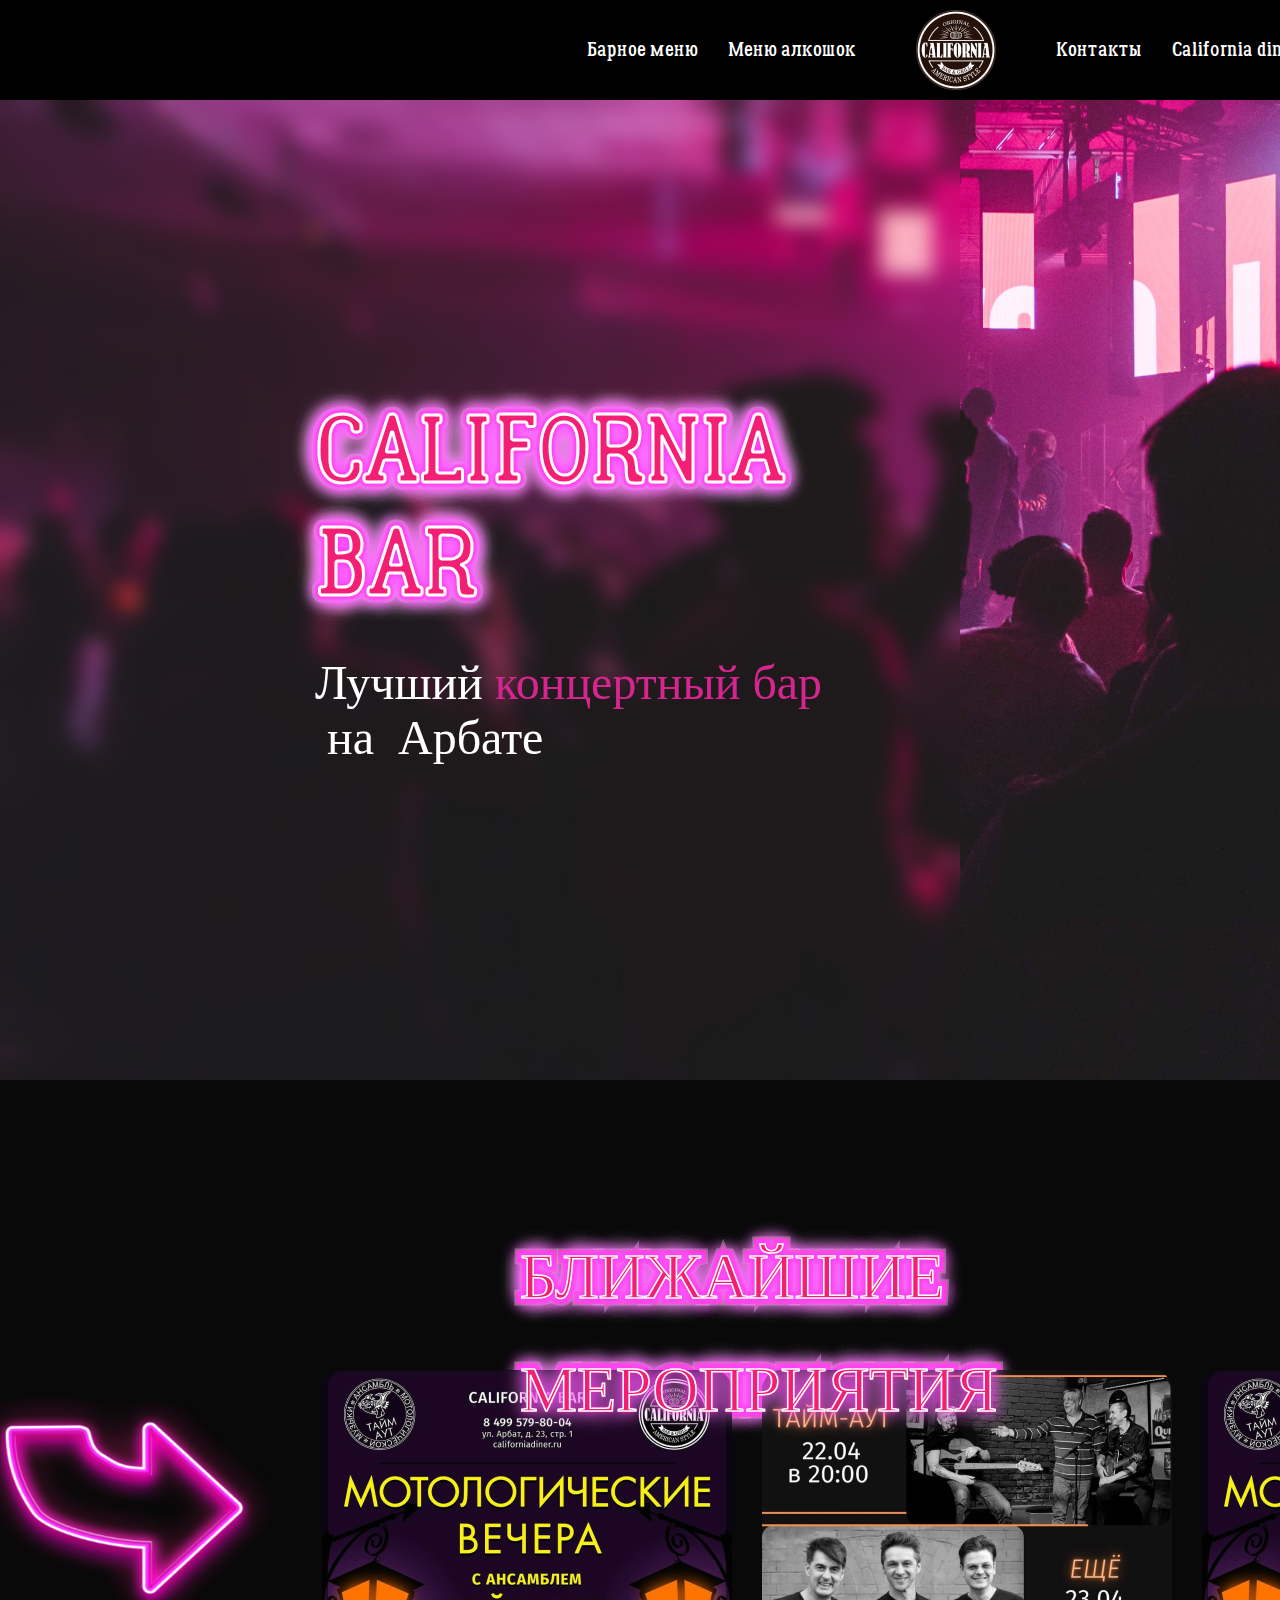
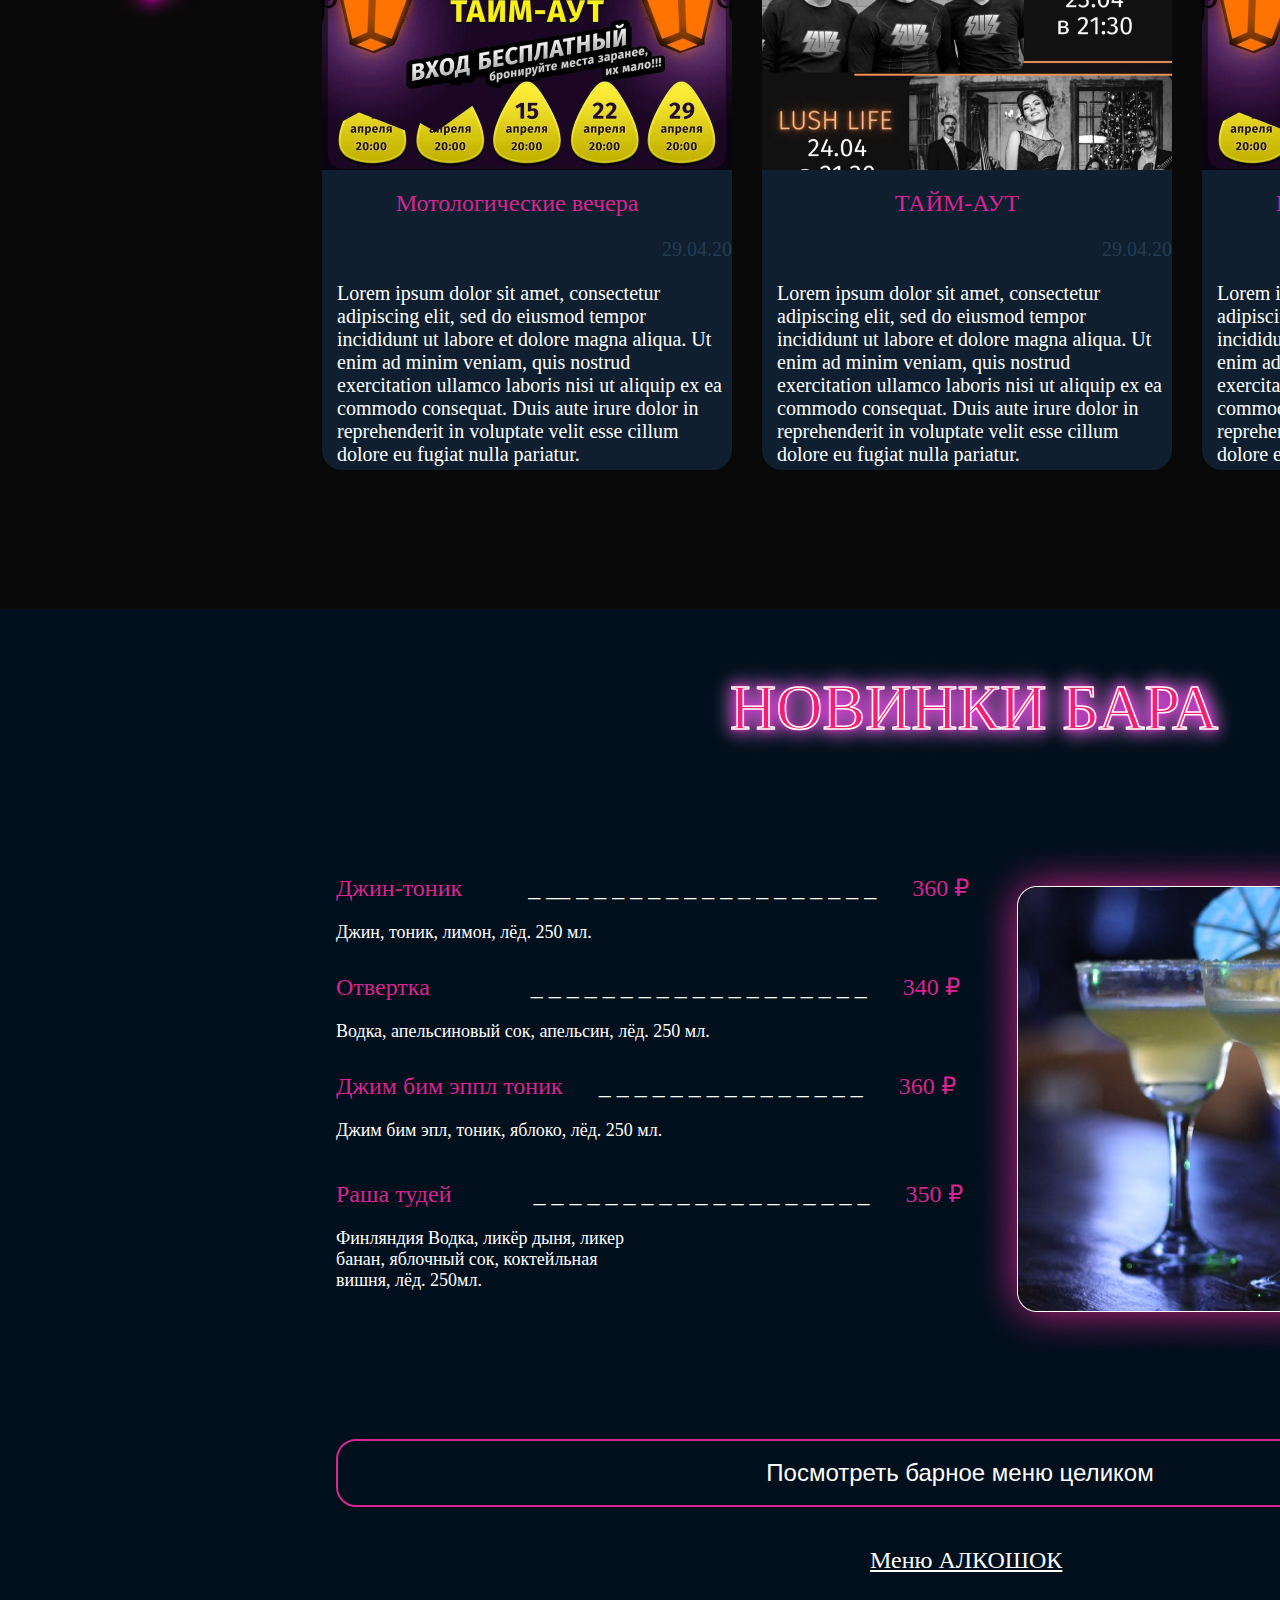
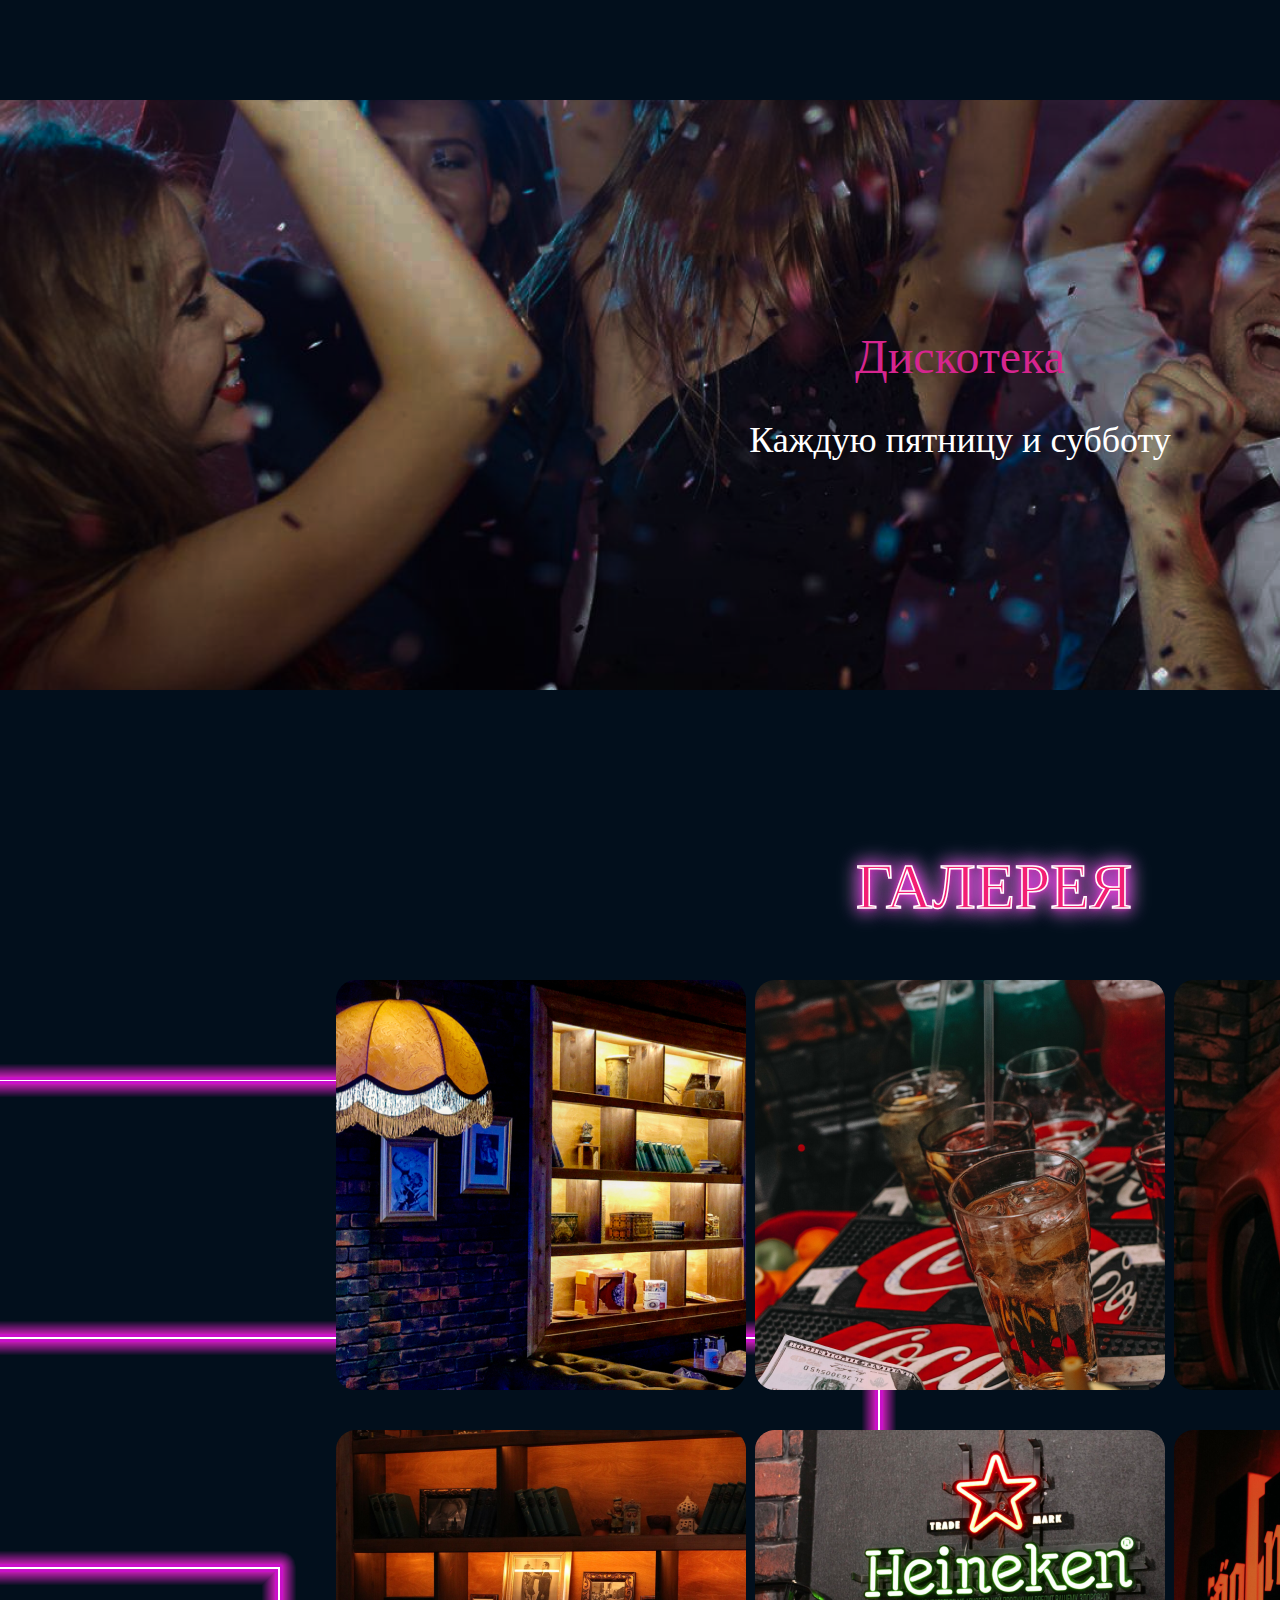
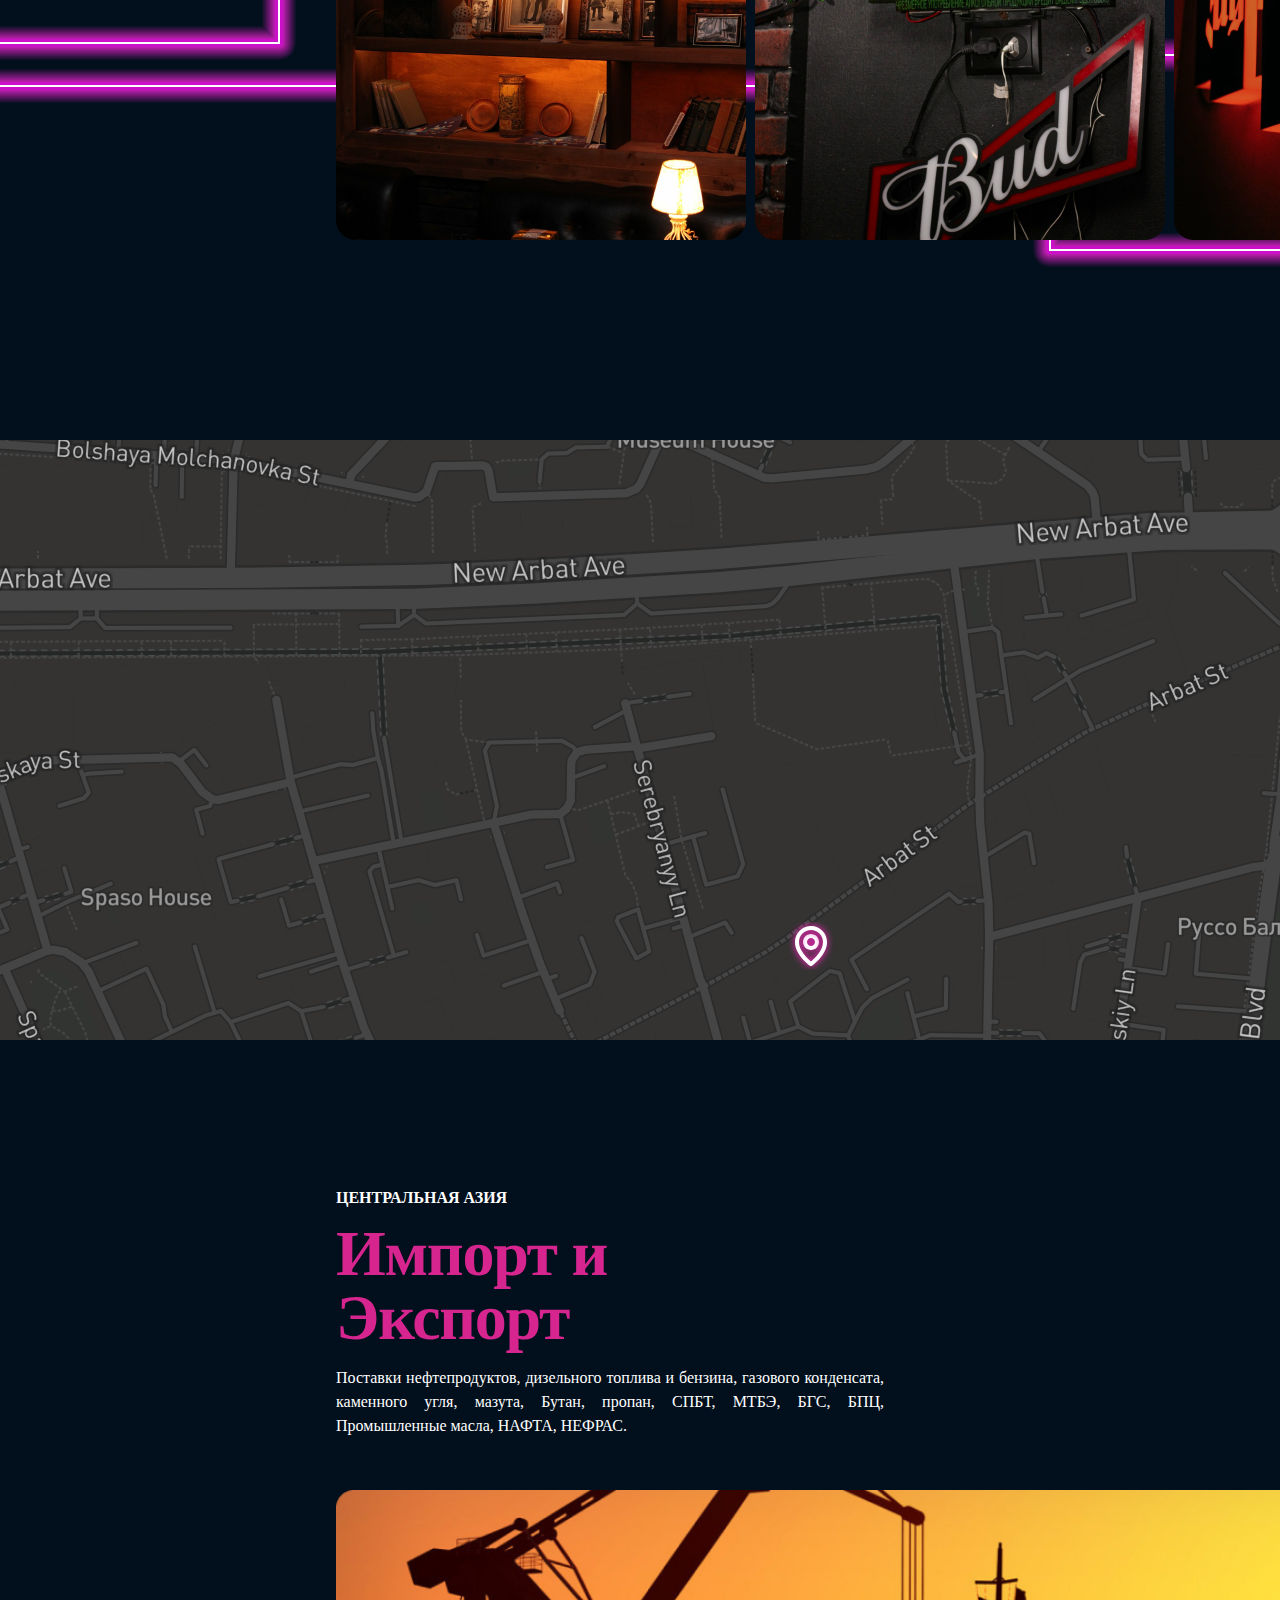
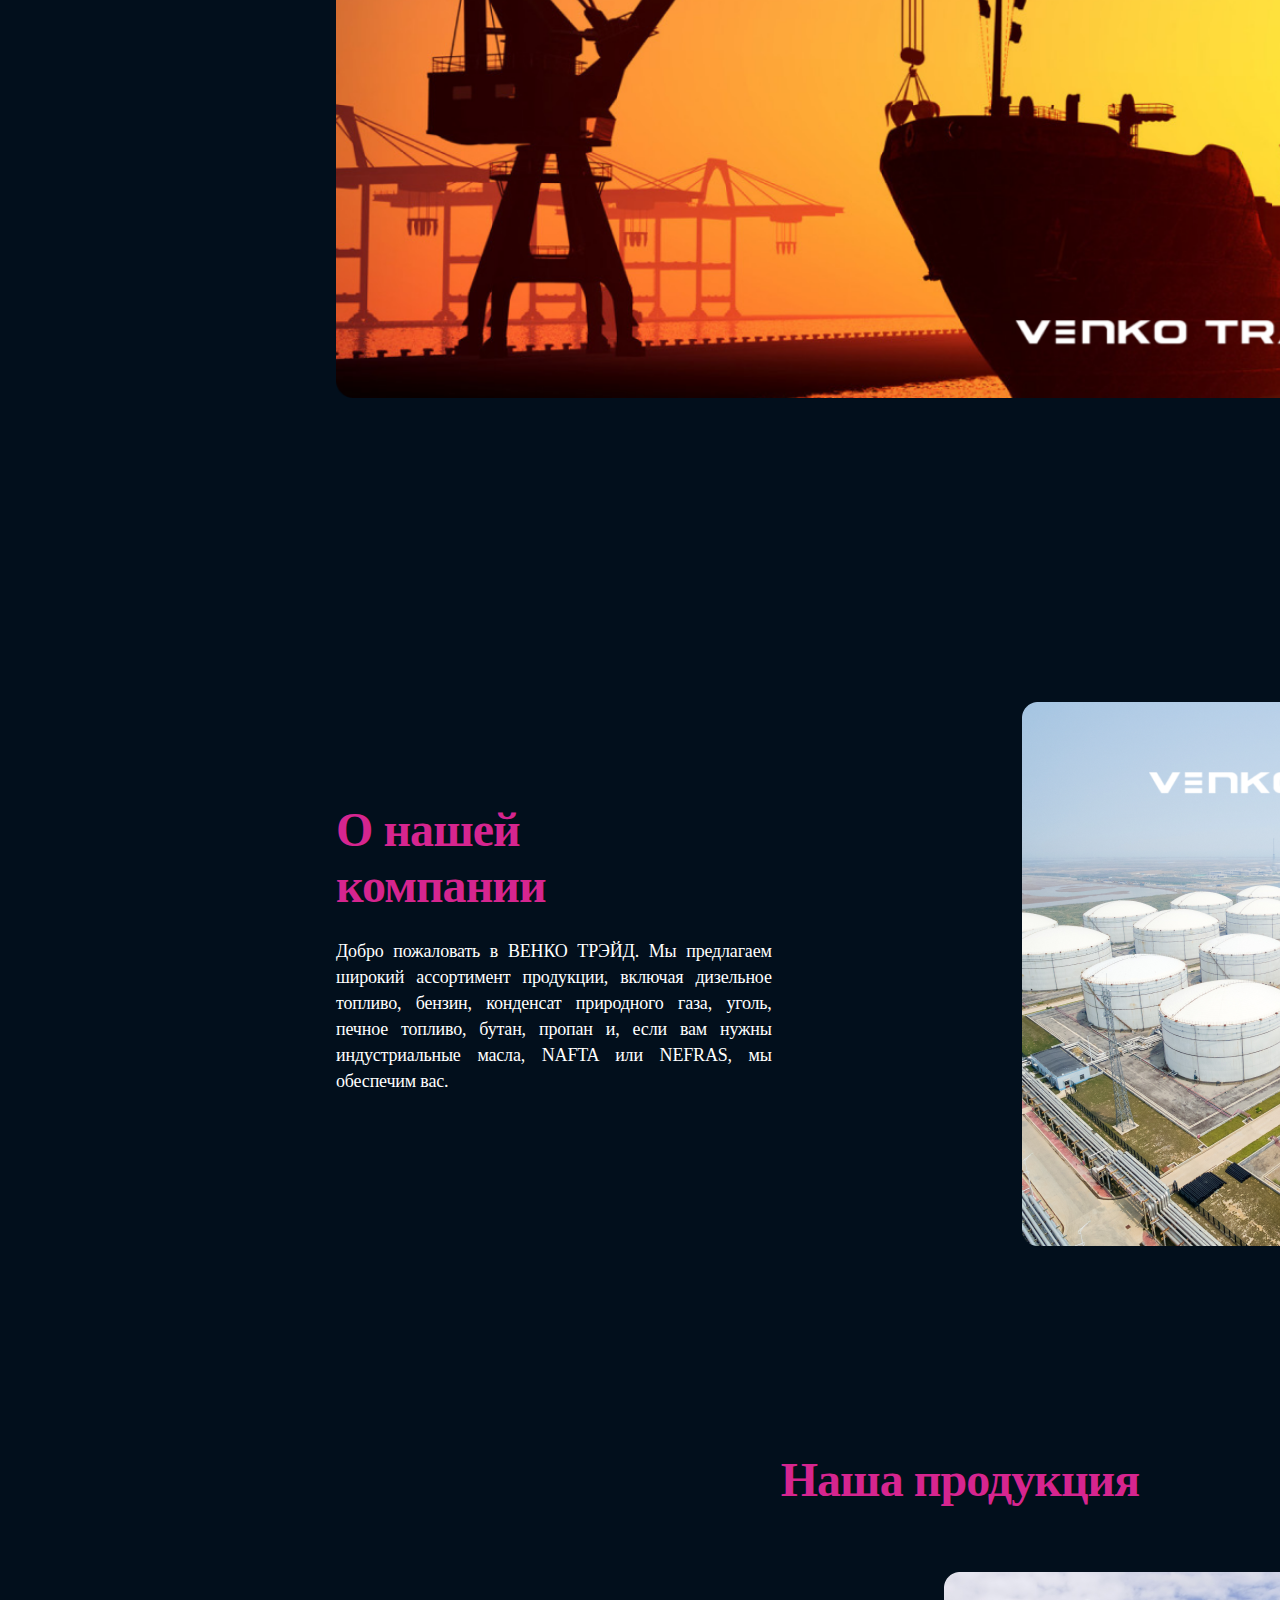
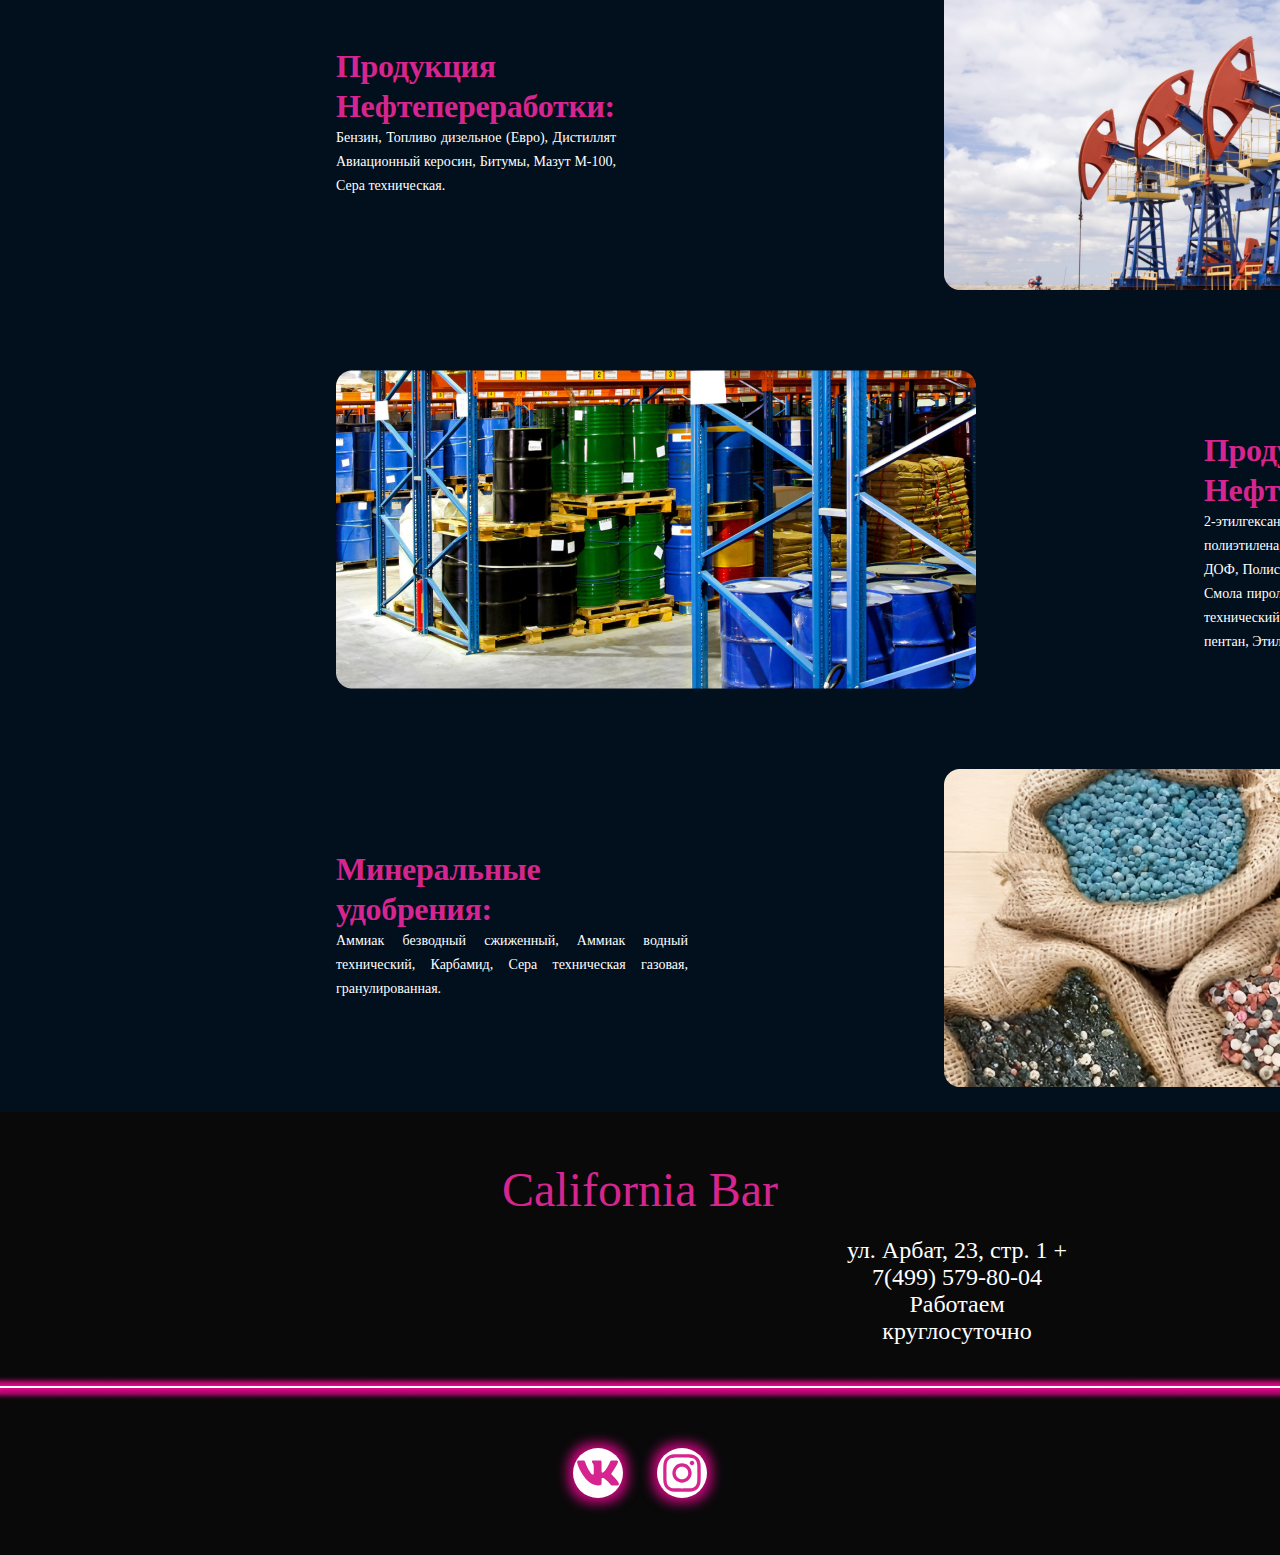
==== index.html @ e18fbf97 "california bar" ====
<!DOCTYPE html>
<html lang="en">

<head>
    <meta charset="UTF-8">
    <meta name="viewport" content="width=device-width, initial-scale=1.0">
    <title>Hacatoon</title>
    <link rel="stylesheet" href="/css/null.css">
    <link rel="stylesheet" href="/css/style.css">
    <link rel="stylesheet" href="./fonts/lum/stylesheet.css">
    <link rel="stylesheet" href="./css/media.css">
</head>

<body>
    <header>
        <nav class="header_menu">
            <li><a href="#menu_first" class="menu_first">Барное меню</a> </li>
            <li><a href="#menu_second" class="menu_second">Меню алкошок</a> </li>
            <img src="/images/logo.png" alt="logo">
            <li><a href="#menu_three" class="menu_three">Контакты</a> </li>
            <li><a href="#menu_four" class="menu_four">California diner</a> </li>
        </nav>

        <div class="burger_menu">
            <input type="checkbox" id="toggle">
            <label for="toggle" class="btn_btn">
                <img src="./images/logo.png" alt="logo">
            </label>

            <ul class="menu_menu">
                <li><a href="#menu_first" class="menu_item_item">Барное меню</a> </li>
                <li><a href="#menu_second" class="menu_item_item">Меню алкошок</a> </li>
                <li><a href="#menu_three" class="menu_item_item">Контакты</a> </li>
                <li><a href="#menu_four" class="menu_item_item">California diner</a> </li>
            </ul>
        </div>


    </header>

    <section>
        <div class="bgfone">
            <div class="blurfone">
                <div>
                    <h1 class="california_bar_first">CALIFORNIA BAR</h1>
                    <h1 class="california_bar_second">CALIFORNIA BAR</h1>
                    <h1 class="california_bar_three">CALIFORNIA BAR</h1>
                    <h1 class="california_bar_four">CALIFORNIA BAR</h1>
                    <p class="arbat">Лучший <span>концертный бар</span>  на  Арбате</p>
                </div>
            </div>
        </div>
    </section>


    <div class="events_p">
        <p class="events_p_first">БЛИЖАЙШИЕ МЕРОПРИЯТИЯ </p>
        <p class="events_p_second">БЛИЖАЙШИЕ МЕРОПРИЯТИЯ</p>
        <p class="events_p_three"> БЛИЖАЙШИЕ МЕРОПРИЯТИЯ</p>
        <p class="events_p_four"> БЛИЖАЙШИЕ МЕРОПРИЯТИЯ</p>
    </div>
    <section class="Events">


        <div class="eventsbottom">
            <img class="arrow" src="./images/arrow.png" alt="right">
            <div class="three_events container">
                <div class=" events_first">
                    <img src="./images/Rectangle 16.png" alt="first">
                    <p class="events_first_first">Мотологические вечера</p>
                    <p class="events_first_second">29.04.20</p>
                    <p class="events_first_three">Lorem ipsum dolor sit amet, consectetur adipiscing elit, sed do
                        eiusmod tempor
                        incididunt ut labore et dolore magna aliqua. Ut enim ad minim veniam, quis nostrud exercitation
                        ullamco laboris nisi ut aliquip ex ea commodo consequat. Duis aute irure dolor in reprehenderit
                        in voluptate velit esse cillum dolore eu fugiat nulla pariatur.</p>
                </div>
                <div class="events_second">
                    <img src="./images/Rectangle 16 (1).png" alt="">
                    <p class="events_second_first">ТАЙМ-АУТ</p>
                    <p class="events_second_second">29.04.20</p>
                    <p class="events_second_three">Lorem ipsum dolor sit amet, consectetur adipiscing elit, sed do
                        eiusmod tempor
                        incididunt ut labore et dolore magna aliqua. Ut enim ad minim veniam, quis nostrud exercitation
                        ullamco laboris nisi ut aliquip ex ea commodo consequat. Duis aute irure dolor in reprehenderit
                        in voluptate velit esse cillum dolore eu fugiat nulla pariatur.</p>
                </div>
                <div class="events_three">
                    <img src="./images/Rectangle 16.png" alt="first">
                    <p class="events_three_first">Мотологические вечера</p>
                    <p class="events_three_second">29.04.20</p>
                    <p class="events_three_three">Lorem ipsum dolor sit amet, consectetur adipiscing elit, sed do
                        eiusmod tempor
                        incididunt ut labore et dolore magna aliqua. Ut enim ad minim veniam, quis nostrud exercitation
                        ullamco laboris nisi ut aliquip ex ea commodo consequat. Duis aute irure dolor in reprehenderit
                        in voluptate velit esse cillum dolore eu fugiat nulla pariatur.</p>
                </div>
            </div>
        </div>
    </section>


    <section class="new_bars">

        <div class="new_bars_footer">
            <p class="new_bars_p_first">НОВИНКИ БАРА </p>
            <p class="new_bars_p_second">НОВИНКИ БАРА</p>
            <p class="new_bars_p_three"> НОВИНКИ БАРА</p>
            <p class="new_bars_p_four"> НОВИНКИ БАРА</p>
        </div>
        <div class="bars_menu container">
            <div class="bars_menu_first">
                <div class="djin_tonic">
                    <p class="djin_tonic_first">Джин-тоник <span class="line_first">_ __ _ _ _ _ _ _ _
                            _ _ _ _ _ _ _ _ _ _</span> 360 ₽</p>
                    <p class="djin_tonic_second">Джин, тоник, лимон, лёд. 250 мл.</p>
                </div>
                <div class="otvertka">
                    <p class="otvertka_first">Отвертка <span class="line_second"> _ _ _ _ _ _ _ _ _
                            _ _ _ _ _ _ _ _ _ _</span> 340 ₽</p>
                    <p class="otvertka_second">Водка, апельсиновый сок, апельсин, лёд. 250 мл.</p>
                </div>
                <div class="djim">

                    <p class="djim_first">Джим бим эппл тоник <span class="line_three">
                            _ _ _ _
                            _ _ _ _ _ _ _ _ _ _ _</span> 360 ₽</p>
                    <p class="djim_second">Джим бим эпл, тоник, яблоко, лёд. 250 мл.</p>
                </div>
                <div class="rasha">
                    <p class="rasha_first">Раша тудей <span class="line_four"> _ _ _ _ _ _ _ _ _
                            _ _ _ _ _ _ _ _ _ _</span> 350 ₽</p>
                    <p class="rasha_second">Финляндия Водка, ликёр дыня, ликер банан, яблочный сок, коктейльная вишня,
                        лёд. 250мл.</p>
                </div>
            </div>
            <div class="bars_menu_second">
                <img class="coctail" src="./images/coctail.png" alt="lolo">
                <img class="star" src="./images/zv.svg" alt="lolo">
            </div>
        </div>
        <div class=" adi">
            <button class="btn container">Посмотреть барное меню целиком</button>
        </div>
        <div class="alkash_f">
            <h2 class="alkash">Меню АЛКОШОК</h2>
        </div>
    </section>

    <section>
        <div class="disco">
            <p class="disco_first">Дискотека</p>
            <p class="disco_second">Каждую пятницу и субботу</p>
        </div>
    </section>

    <section class="galery ">
        <div class="galery_p container">
            <p class="galery_p_first">ГАЛЕРЕЯ </p>
            <p class="galery_p_second">ГАЛЕРЕЯ</p>
            <p class="galery_p_second"> ГАЛЕРЕЯ</p>
            <p class="galery_p_second">ГАЛЕРЕЯ</p>
        </div>

        <div class="galery_img container">
            <img src="./images/1.png" alt="">
            <img src="./images/2.png" alt="">
            <img src="./images/3.png" alt="">
        </div>
        <div class="galery_img_second container">
            <img src="./images/Rectangle 21.png" alt="">
            <img src="./images/Rectangle 22.png" alt="">
            <img src="./images/Rectangle 23.png" alt="">
        </div>
    </section>
    <section class="karta">
        <img class="karta_icon" src="./images/icon.svg" alt="">
    </section>

    <section class="ship ">
        <div class="ship_p container">
            <p class="central">Центральная азия</p>
            <h2 class="import">Импорт и Экспорт</h2>
            <p class="central_second">Поставки нефтепродуктов, дизельного топлива и бензина, газового конденсата,
                каменного угля, мазута,
                Бутан, пропан, СПБТ, МТБЭ, БГС, БПЦ, Промышленные масла, НАФТА, НЕФРАС.</p>
            <img src="./images/Frame 752.png" alt="">
        </div>
    </section>

    <section class="company ">
        <div class="company_div container">
            <div class="company_first ">
                <h2 class="company_h">О нашей компании</h2>
                <p class="company_p">Добро пожаловать в ВЕНКО ТРЭЙД. Мы предлагаем широкий ассортимент продукции,
                    включая
                    дизельное топливо,
                    бензин, конденсат природного газа, уголь, печное топливо, бутан, пропан и, если вам нужны
                    индустриальные
                    масла, NAFTA или NEFRAS, мы обеспечим вас.</p>
            </div>
            <div class="company_second ">
                <img src="./images/02.png" alt="">
            </div>
        </div>
    </section>

    <section class="production ">
        <div class="production_footer container">
            <h2 class="production_footer_h">Наша продукция</h2>
        </div>
        <div class="production_first container">
            <div class="production_first_div">
                <h2 class="production_first_h">Продукция Нефтепереработки:</h2>
                <p class="production_first_p">Бензин, Топливо дизельное (Евро), Дистиллят Авиационный керосин, Битумы,
                    Мазут М-100, Сера
                    техническая.</p>
            </div>
            <div>
                <img src="./images/first.png" alt="">
            </div>
        </div>

        <div class="production_second container">
            <div>
                <img src="./images/second.png" alt="">
            </div>
            <div class="production_second_div">
                <h2 class="production_second_h">Продукция Нефтехимии:</h2>
                <p class="production_second_p">2-этилгексанол технический, Бензол нефтяной, Воск полиэтилена,
                    Диэтилбензол технический, Пластификатор ДОФ, Полистирол, ПВД, СНОЛЕН®, Пропилен, Растворитель, Смола
                    пиролизная тяжелая, Спирт изобутиловый и бутиловый технический, Стирол марки СДЭБ, Фракция бутилен,
                    Фракция пентан, Этилен.</p>
            </div>

        </div>

        <div class="production_three container">
            <div class="production_three_div">
                <h2 class="production_three_h">Минеральные удобрения:</h2>
                <p class="production_three_p">Аммиак безводный сжиженный, Аммиак водный технический, Карбамид, Сера
                    техническая газовая, гранулированная.</p>
            </div>
            <div>
                <img src="./images/three.png" alt="">
            </div>
        </div>
    </section>
    <footer class="footer">
        <div>
            <h2 class="footer_h">California Bar</h2>
        </div>
        <div>
            <a name="menu_three"></a>
            <a name="menu_four"></a>
            <p class="footer_p">ул. Арбат, 23, стр. 1
                + 7(499) 579-80-04
                Работаем круглосуточно</p>
        </div>
        <img src="./images/line.png" alt="">
        <div class="two_img">
            <img src="./images/bxl-vk.svg.svg" alt="">
            <img src="./images/bxl-instagram.svg.svg" alt="">
        </div>
    </footer>


</body>

</html>
---- css/null.css ----
* {
    padding: 0;
    margin: 0;
    border: 0;
}

*,
*:before,
*:after {
    -webkit-box-sizing: border-box;
    box-sizing: border-box;
}

:focus,
:active {
    outline: none;
}

a:focus,
a:active {
    outline: none;
}

nav,
footer,
header,
aside,
section {
    display: block;
}

html,
body {
    height: 100%;
    min-width: 320px;
}

body {
    font-size: 100%;
    line-height: 1;
    font-size: 14px;
    font-family: "Gilroy";
    -ms-text-size-adjust: 100%;
    -moz-text-size-adjust: 100%;
    -webkit-text-size-adjust: 100%;
}

input,
button,
textarea {
    font-family: "Gilroy";
}

input::-ms-clear {
    display: none;
}

button {
    cursor: pointer;
}

button::-moz-focus-inner {
    padding: 0;
    border: 0;
}

a,
a:visited {
    text-decoration: none;
}

a:hover {
    text-decoration: none;
}

ul li {
    list-style: none;
}

img {
    vertical-align: top;
}

h1,
h2,
h3,
h4,
h5,
h6 {
    font-size: inherit;
    font-weight: inherit;
}

/*--------------------*/
---- css/style.css ----
@import url('https://fonts.googleapis.com/css2?family=Noto+Serif:wght@100;200;300;400;500;600;700;800;900&display=swap');
@import url('https://fonts.googleapis.com/css2?family=Young+Serif&display=swap');

html {
    scroll-behavior: smooth;
}

body {
    background-color: #09090A;

}



.header_menu {
    width: 1920px;
    height: 100px;
    display: flex;
    align-items: center;
    background-color: rgb(0, 0, 0);
    justify-content: center;
    list-style: none;
    padding-right: 35px;
}

.container {
    max-width: 65%;
    margin: auto;
}

.header_menu img {
    width: 80px;
    height: 80px;
    margin: 10px 60px;
}

.menu_first {
    color: #fff;
    width: auto;
    height: auto;
    font-family: "Lumberjack";
    font-size: 20px;
    font-weight: 400;
    line-height: 24px;
    letter-spacing: 0em;



}

.menu_second {
    color: #fff;
    width: auto;
    height: auto;
    font-family: "Lumberjack";
    font-size: 20px;
    font-weight: 400;
    line-height: 24px;
    letter-spacing: 0em;
    margin: 10px 0 10px 30px;

}

.menu_three {
    color: #fff;
    width: auto;
    height: auto;
    font-family: "Lumberjack";
    font-size: 20px;
    font-weight: 400;
    line-height: 24px;
    letter-spacing: 0em;
    text-align: left;
    margin: 10px 30px 10px 0;



}

.menu_four {
    color: #fff;
    width: auto;
    height: auto;
    font-family: "Lumberjack";
    font-size: 20px;
    font-weight: 400;
    line-height: 24px;
    letter-spacing: 0em;
    text-align: left;

}






.bgfone {
    background: url(/images/fone_first.png);
    width: 1920px;
    height: 980px;
}

.blurfone {
    width: 50%;
    height: 980px;
    backdrop-filter: blur(10px);
    background-color: #29262903;
    display: flex;
    flex-direction: column;
    justify-content: center;
    align-items: end;
    position: relative;
}




h1 {
    width: 645px;
    font-family: 'lumberjack';
    font-weight: 400;
    font-size: 96px;
    line-height: 113.28px;
    position: relative;

    -webkit-text-stroke: 2.5px #FFFFFF;

    text-shadow:
        0 0 5px#ff26c2,
        0 0 15px #fc37ff,
        0 0 20px #fc37ff,
        0 0 25px #ffffff;
}

.california_bar_first {
    position: absolute;
    z-index: 1;
    color: #f31f74;
    -webkit-text-stroke: 3px #FFFFFF;
    top: 296px;
    text-shadow:
        0 0 5px#ff26c2,
        0 0 15px #fc37ff,
        0 0 20px #fc37ff,
        0 0 25px #ffffff;
}

.california_bar_second {
    position: absolute;
    z-index: -1;
    -webkit-text-stroke: 6px #FB37FF;
    top: 296px;
    text-shadow:
        0 0 5px#ff26c2,
        0 0 15px #fc37ff,
        0 0 20px #fc37ff,
        0 0 25px #ffffff;
}

.california_bar_three {
    position: absolute;
    z-index: -5;
    -webkit-text-stroke: 9px #FF26C2;
    top: 296px;
    text-shadow:
        0 0 5px#ff26c2,
        0 0 15px #fc37ff,
        0 0 20px #fc37ff,
        0 0 25px #ffffff;
}

.california_bar_four {
    position: absolute;
    z-index: -6;
    color: transparent;
    top: 296px;
    -webkit-text-stroke: 15px #ffffff52;
    text-shadow:
        0 0 5px#ff26c2,
        0 0 15px #fc37ff,
        0 0 20px #fc37ff,
        0 0 25px #ffffff;
}

.blurfone p {
    width: 520px;
}

.arbat {
    color: #FFF;
    font-family: 'lumberjackregular';
    font-size: 48px;
    font-style: normal;
    font-weight: 400;
    line-height: normal;
    font-size: 48px;
    font-style: normal;
    font-weight: 400;
    line-height: normal;
    margin-top: 240px;
    margin-right: 125px;

}


span {
    color: #D6258F;
}




.Events {
    width: 1598px;

    flex-shrink: 0;
    margin-top: 0px;
}

.events_p {
    width: auto;
    height: 230px;
    font-family: 'lumberjackregular';
    font-weight: 400;
    font-size: 64px;
    line-height: 113.28px;
    position: relative;
    -webkit-text-stroke: 2.5px #FFFFFF;
    text-shadow:
        0 0 5px#ff26c2,
        0 0 15px #fc37ff,
        0 0 20px #fc37ff,
        0 0 25px #ffffff;

}

.events_p_first {
    position: absolute;
    z-index: 1;
    color: #f31f74;
    -webkit-text-stroke: 1.55px #FFFFFF;
    top: 140px;
    text-shadow:
        0 0 5px#ff26c2,
        0 0 15px #fc37ff,
        0 0 20px #fc37ff,
        0 0 25px #ffffff;
    left: 520px;
}

.events_p_second {
    position: absolute;
    z-index: -1;
    -webkit-text-stroke: 7.11px #FB37FF;
    top: 140px;

    text-shadow:
        0 0 5px#ff26c2,
        0 0 15px #fc37ff,
        0 0 20px #fc37ff,
        0 0 25px #ffffff;
    left: 520px;
}

.events_p_three {
    position: absolute;
    z-index: -5;
    -webkit-text-stroke: 11.55px #FF26C2;
    top: 140px;

    text-shadow:
        0 0 5px#ff26c2,
        0 0 15px #fc37ff,
        0 0 20px #fc37ff,
        0 0 25px #ffffff;
    left: 520px;
}

.events_p_four {
    position: absolute;
    z-index: -6;
    color: transparent;
    top: 140px;

    -webkit-text-stroke: 15px #ffffff52;
    text-shadow:
        0 0 5px#ff26c2,
        0 0 15px #fc37ff,
        0 0 20px #fc37ff,
        0 0 25px #ffffff;
    left: 520px;
}

.eventsbottom {
    display: flex;

}

.arrow {
    margin-top: 75px;
    width: 287px;
    height: 246px;
    flex-shrink: 0;

}


.three_events {
    display: flex;
    margin-left: 35px;
}


.events_first {
    margin-top: 60px;
    margin-right: 30px;
    width: 410px;
    height: 700px;
    flex-shrink: 0;
    background-color: #0F1F2F;
    border-radius: 20px;
}

.events_first_first {
    width: 390px;
    height: 28px;
    flex-shrink: 0;
    color: var(--bar-pink, #D6258F);
    text-align: center;
    font-family: 'lumberjackregular';
    font-size: 24px;
    font-style: normal;
    font-weight: 400;
    line-height: normal;
    margin-top: 20px;
}

.events_first_second {
    color: #243D55;
    text-align: right;
    font-family: "Roboto Condensed";
    font-size: 20px;
    font-style: normal;
    font-weight: 400;
    line-height: normal;
    margin-top: 20px;
}

.events_first_three {
    width: 390px;
    color: #FFF;
    font-family: "Roboto Condensed";
    font-size: 20px;
    font-style: normal;
    font-weight: 400;
    line-height: normal;
    margin-top: 21px;
    margin-left: 15px;
}


.events_second {
    margin-top: 60px;
    margin-right: 30px;
    width: 410px;
    height: 700px;
    flex-shrink: 0;
    background-color: #0F1F2F;
    border-radius: 20px;
}

.events_second_first {
    width: 390px;
    height: 28px;
    flex-shrink: 0;
    color: var(--bar-pink, #D6258F);
    text-align: center;
    font-family: 'lumberjackregular';
    font-size: 24px;
    font-style: normal;
    font-weight: 400;
    line-height: normal;
    margin-top: 20px;
}


.events_second_second {
    color: #243D55;
    text-align: right;
    font-family: "Roboto Condensed";
    font-size: 20px;
    font-style: normal;
    font-weight: 400;
    line-height: normal;
    margin-top: 20px;
}

.events_second_three {
    width: 390px;
    color: #FFF;
    font-family: "Roboto Condensed";
    font-size: 20px;
    font-style: normal;
    font-weight: 400;
    line-height: normal;
    margin-top: 21px;
    margin-left: 15px;
}



.events_three {
    margin-top: 60px;
    margin-right: 30px;
    width: 410px;
    height: 700px;
    flex-shrink: 0;
    background-color: #0F1F2F;
    border-radius: 20px;
}

.events_three_first {
    width: 390px;
    height: 28px;
    flex-shrink: 0;
    color: var(--bar-pink, #D6258F);
    text-align: center;
    font-family: 'lumberjackregular';
    font-size: 24px;
    font-style: normal;
    font-weight: 400;
    line-height: normal;
    margin-top: 20px;
}

.events_three_second {
    color: #243D55;
    text-align: right;
    font-family: "Roboto Condensed";
    font-size: 20px;
    font-style: normal;
    font-weight: 400;
    line-height: normal;
    margin-top: 20px;
}

.events_three_three {
    width: 390px;
    color: #FFF;
    font-family: "Roboto Condensed";
    font-size: 20px;
    font-style: normal;
    font-weight: 400;
    line-height: normal;
    margin-top: 21px;
    margin-left: 15px;
}





.new_bars {
    position: relative;
    width: 1920px;
    height: 1091px;
    flex-shrink: 0;
    background: #020F1C;
    margin-top: 139px;
}


.new_bars_footer {
    width: auto;
    height: 230px;
    font-family: 'lumberjackregular';
    font-weight: 400;
    font-size: 64px;
    line-height: 113.28px;
    position: relative;
    -webkit-text-stroke: 2.5px #FFFFFF;
    text-shadow:
        0 0 5px#ff26c2,
        0 0 15px #fc37ff,
        0 0 20px #fc37ff,
        0 0 25px #ffffff;

}

.new_bars_p_first {
    position: absolute;
    z-index: 1;
    color: #f31f74;
    -webkit-text-stroke: 1.55px #FFFFFF;
    top: 140px;
    text-shadow:
        0 0 5px#ff26c2,
        0 0 15px #fc37ff,
        0 0 20px #fc37ff,
        0 0 25px #ffffff;
    left: 730px;
    top: 42px;
}

.new_bars_p_second {
    position: absolute;
    z-index: -1;
    -webkit-text-stroke: 7.11px #FB37FF;


    text-shadow:
        0 0 5px#ff26c2,
        0 0 15px #fc37ff,
        0 0 20px #fc37ff,
        0 0 25px #ffffff;

}

.new_bars_p_three {
    position: absolute;
    z-index: -5;
    -webkit-text-stroke: 11.55px #FF26C2;


    text-shadow:
        0 0 5px#ff26c2,
        0 0 15px #fc37ff,
        0 0 20px #fc37ff,
        0 0 25px #ffffff;

}

.new_bars_p_four {
    position: absolute;
    z-index: -6;
    color: transparent;


    -webkit-text-stroke: 15px #ffffff52;
    text-shadow:
        0 0 5px#ff26c2,
        0 0 15px #fc37ff,
        0 0 20px #fc37ff,
        0 0 25px #ffffff;

}


.bars_menu {
    display: flex;
}


.bars_menu_first {
    margin-top: 35px;
    flex-direction: column;
}



.djin_tonic {
    display: inline-flex;
    flex-direction: column;

    align-items: flex-start;
    gap: 20px;
}

.djin_tonic_first {
    color: var(--bar-pink, #D6258F);
    font-family: 'lumberjackregular';
    font-size: 24px;
    font-style: normal;
    font-weight: 400;
    line-height: normal;
}

.line_first {
    color: #fff;
    margin: 0 30px 0 60px;
}

.djin_tonic_second {
    color: #FFF;
    font-family: " Roboto Condensed";
    font-size: 18px;
    font-style: normal;
    font-weight: 400;
    line-height: normal;
}


.otvertka {
    display: inline-flex;
    flex-direction: column;
    align-items: flex-start;
    gap: 20px;
    margin-top: 30px;
}

.otvertka_first {
    color: var(--bar-pink, #D6258F);
    font-family: "lumberjackregular";
    font-size: 24px;
    font-style: normal;
    font-weight: 400;
    line-height: normal;
}

.line_second {
    color: #fff;
    margin: 0 30px 0 95px;
}

.otvertka_second {
    color: #FFF;
    font-family: "Roboto Condensed";
    font-size: 18px;
    font-style: normal;
    font-weight: 400;
    line-height: normal;
}




.djim {
    flex-direction: column;
    align-items: flex-start;
    gap: 20px;
    margin-top: 30px;
}



.djim_first {

    color: var(--bar-pink, #D6258F);
    font-family: "lumberjackregular";
    font-size: 24px;
    font-style: normal;
    font-weight: 400;
    line-height: normal;
    margin-top: 28px;
}

.line_three {
    color: #fff;
    margin: 0 30px 0 30px;
}

.djim_second {

    height: 30px;
    color: #FFF;
    font-family: "Roboto Condensed";
    font-size: 18px;
    font-style: normal;
    font-weight: 400;
    line-height: normal;
    margin-top: 20px;

}



.rasha {

    flex-direction: column;
    align-items: flex-start;
    gap: 20px;
    margin-top: 30px;
}

.rasha_first {
    color: var(--bar-pink, #D6258F);
    font-family: "lumberjackregular";
    font-size: 24px;
    font-style: normal;
    font-weight: 400;
    line-height: normal;

}

.line_four {
    color: #fff;
    margin: 0 30px 0 76px;
}

.rasha_second {
    width: 300px;
    color: #FFF;
    font-family: "Roboto Condensed";
    font-size: 18px;
    font-style: normal;
    font-weight: 400;
    line-height: normal;
    margin-top: 20px;
}

.coctail {
    /* width: 520px;
    height: 426px; */
    flex-shrink: 0;
    left: 0px;
    z-index: 9999999;
    position: relative;


}

.bars_menu_second {
    position: relative;
    left: 0;
}

.star {
    position: absolute;
    right: 10px;
    bottom: 380px;
}

.btn {
    font-family: 'Roboto Condensed', sans-serif;
    font-weight: 400;
    font-size: 24px;
    line-height: 28.13px;
    color: #FFFFFF;
    display: block;
    width: 1290px;
    height: 68px;
    transition: 0.4s;
    border-radius: 20px;
    background-color: #020F1C;
    border: 2px solid#D6258F;
    margin-top: 80px;
}

.btn:hover {
    background: #020F1C;
    border: 2px solid#D6258F;
    width: 1290px;
    height: 68px;

    box-shadow:
        0 0 5px #F32E7C,
        0 0 10px #FF26C2,
        0 0 15px #FB37FF33,
        0 0 20px #FB37FF;

}

.alkash {
    color: #FFF;
    font-family: "Roboto Condensed";
    font-size: 24px;
    font-style: normal;
    font-weight: 400;
    line-height: normal;
    text-decoration-line: underline;
    margin-top: 40px;
    margin-left: 870px;
}

.disco {
    background: url(/images/disco.png);
    width: 1920px;
    height: 590px;
    flex-shrink: 0;
    display: flex;
    flex-direction: column;
    justify-content: center;
    align-items: center;
}

.disco_first {
    color: var(--bar-pink, #D6258F);
    font-family: "lumberjackregular";
    font-size: 48px;
    font-style: normal;
    font-weight: 400;
    line-height: normal;


}

.disco_second {
    color: #FFF;
    font-family: "lumberjackregular";
    font-size: 36px;
    font-style: normal;
    font-weight: 400;
    line-height: normal;
    margin-top: 35px;
}




.galery_p {
    width: auto;
    height: 230px;
    font-family: 'lumberjackregular';
    font-weight: 400;
    font-size: 64px;
    line-height: 113.28px;
    position: relative;
    -webkit-text-stroke: 2.5px #FFFFFF;
    text-shadow:
        0 0 5px#ff26c2,
        0 0 15px #fc37ff,
        0 0 20px #fc37ff,
        0 0 25px #ffffff;

}

.galery_p_first {
    position: absolute;
    z-index: 1;
    color: #f31f74;
    -webkit-text-stroke: 1.55px #FFFFFF;
    top: 140px;
    text-shadow:
        0 0 5px#ff26c2,
        0 0 15px #fc37ff,
        0 0 20px #fc37ff,
        0 0 25px #ffffff;
    left: 520px;
}

.galery_p_second {
    position: absolute;
    z-index: -1;
    -webkit-text-stroke: 7.11px #FB37FF;
    top: 140px;

    text-shadow:
        0 0 5px#ff26c2,
        0 0 15px #fc37ff,
        0 0 20px #fc37ff,
        0 0 25px #ffffff;
    left: 520px;
}

.galery_p_three {
    position: absolute;
    z-index: -5;
    -webkit-text-stroke: 11.55px #FF26C2;
    top: 140px;

    text-shadow:
        0 0 5px#ff26c2,
        0 0 15px #fc37ff,
        0 0 20px #fc37ff,
        0 0 25px #ffffff;
    left: 520px;
}

.galery_p_four {
    position: absolute;
    z-index: -6;
    color: transparent;
    top: 140px;

    -webkit-text-stroke: 15px #ffffff52;
    text-shadow:
        0 0 5px#ff26c2,
        0 0 15px #fc37ff,
        0 0 20px #fc37ff,
        0 0 25px #ffffff;
    left: 520px;
}

.galery {
    background: url(/images/bg.png);
    width: 1920px;
    height: 1350px;
    flex-shrink: 0;
}

.galery_img {
    display: flex;
    justify-content: center;
    justify-content: space-between;
    margin-top: 60px;
}

.galery_img_second {

    display: flex;
    justify-content: center;
    justify-content: space-between;
    margin-top: 40px;
}

.karta {
    background: url(/images/karta.png);
    width: 1920px;
    height: 600px;
    flex-shrink: 0;
    position: relative;
}

.karta_icon {
    position: absolute;
    top: 482px;
    left: 787px;
}

.ship {
    width: 1920px;
    height: 1006px;
    background: #020F1C;
    padding: 150px 0 100px 0;
}

.ship_p {
    display: flex;
    flex-direction: column;
}

.central {
    width: 548px;
    color: #fff;


    font-family: "Poppins";
    font-size: 16px;
    font-style: normal;
    font-weight: 700;
    line-height: 16px;
    text-transform: uppercase;
}

.import {
    width: 300px;
    color: #D6258F;

    /* Headline 1 */
    font-family: "DM Sans";
    font-size: 64px;
    font-style: normal;
    font-weight: 700;
    line-height: 64px;
    /* 100% */
    letter-spacing: -1.28px;
    margin-top: 16px;
}

.central_second {
    width: 548px;
    color: #fff;
    text-align: justify;
    font-family: "Poppins";
    font-size: 16px;
    font-style: normal;
    font-weight: 400;
    line-height: 24px;
    margin-top: 16px;
}

.ship_p img {
    margin-top: 52px;
}

.company {
    width: 1920px;
    height: 1006px;
    background: #020F1C;
    padding: 150px 0 100px 0;
    display: flex;
    justify-content: space-between;
}

.company_div {
    display: flex;
    justify-content: space-between;
}

.company_first {
    display: flex;
    flex-direction: column;
    margin-right: 250px;

}


.company_h {
    width: 348px;
    color: #D6258F;
    font-family: "DM Sans";
    font-size: 48px;
    font-style: normal;
    font-weight: 700;
    line-height: 56px;
    /* 116.667% */
    letter-spacing: -0.96px;
    margin-top: 100px;
}

.company_p {
    width: 435.718px;
    color: #fff;
    text-align: justify;
    font-family: "Poppins";
    font-size: 18px;
    font-style: normal;
    font-weight: 400;
    line-height: 26px;
    /* 144.444% */
    letter-spacing: -0.18px;
    margin-top: 24px;
}


.production {
    width: 1920px;
    height: 140vh;
    background: #020F1C;
}

.production_footer {
    display: flex;
    align-items: center;
    justify-content: center;
}

.production_footer_h {
    color: #D6258F;

    /* Headline 2 */
    font-family: "DM Sans";
    font-size: 48px;
    font-style: normal;
    font-weight: 700;
    line-height: 56px;
    /* 116.667% */
    letter-spacing: -0.96px;
}

.production_first {
    display: flex;
    margin-top: 64px;
    justify-content: space-between;
}

.production_first_div {
    display: flex;
    flex-direction: column;
    margin-top: 74px;

}

.production_first_h {
    align-self: stretch;
    color: #D6258F;
    width: 300px;
    /* Headline 4 */
    font-family: "DM Sans";
    font-size: 32px;
    font-style: normal;
    font-weight: 700;
    line-height: 40px;
    /* 125% */
    letter-spacing: -0.32px;
}

.production_first_p {
    align-self: stretch;
    color: #fff;
    text-align: justify;
    width: 280px;
    /* Caption */
    font-family: "Poppins";
    font-size: 14px;
    font-style: normal;
    font-weight: 400;
    line-height: 24px;
    /* 171.429% */
}

.production_second {
    display: flex;
    margin-top: 80px;
    justify-content: space-between;
}

.production_second_div {
    display: flex;
    flex-direction: column;
    margin-top: 60px;
}

.production_second_h {
    width: 352px;
    color: #D6258F;

    /* Headline 4 */
    font-family: "DM Sans";
    font-size: 32px;
    font-style: normal;
    font-weight: 700;
    line-height: 40px;
    /* 125% */
    letter-spacing: -0.32px;
}

.production_second_p {
    align-self: stretch;
    color: #fff;
    text-align: justify;
    width: 380px;
    /* Caption */
    font-family: "Poppins";
    font-size: 14px;
    font-style: normal;
    font-weight: 400;
    line-height: 24px;
    /* 171.429% */
}

.production_three {
    display: flex;
    margin-top: 80px;
    justify-content: space-between;
}

.production_three_div {
    display: flex;
    flex-direction: column;
    margin-top: 80px;
}

.production_three_h {
    width: 352px;
    color: #D6258F;

    /* Headline 4 */
    font-family: " DM Sans";
    font-size: 32px;
    font-style: normal;
    font-weight: 700;
    line-height: 40px;
    /* 125% */
    letter-spacing: -0.32px;
}

.production_three_p {
    width: 352px;
    color: #fff;
    text-align: justify;

    /* Caption */
    font-family: "Poppins";
    font-size: 14px;
    font-style: normal;
    font-weight: 400;
    line-height: 24px;
    /* 171.429% */
}



.footer {
    width: 100%;
    height: 393px;
    background: #09090A;
}

.footer_h {
    color: #D6258F;
    font-family: "lumberjackregular";
    font-size: 48px;
    font-style: normal;
    font-weight: 400;
    line-height: normal;
    display: flex;
    justify-content: center;
    margin-top: 50px;
}

.footer_p {
    width: 244px;
    color: #FFF;
    text-align: center;
    font-family: "lumberjackregular";
    font-size: 24px;
    font-style: normal;
    font-weight: 400;
    line-height: normal;
    display: flex;
    margin-left: 835px;
    margin-top: 20px;
}

.footer img {
    margin-top: 30px;
}


.two_img {
    display: flex;
    justify-content: center;
}


.burger_menu {
    position: absolute;
    visibility: visible;
    top: -100%;
}
---- fonts/lum/stylesheet.css ----
@font-face {
    font-family: 'Lumberjack';
    src: url('Lumberjack.woff2') format('woff2'),
        url('Lumberjack.woff') format('woff');
    font-weight: normal;
    font-style: normal;
    font-display: swap;
}

@font-face {
    font-family: 'Lumberjack';
    src: url('Lumberjack.woff2') format('woff2'),
        url('Lumberjack.woff') format('woff');
    font-weight: normal;
    font-style: normal;
    font-display: swap;
}
---- css/media.css ----
@media(max-width: 425px) {

    .header_menu {
        display: none;
    }


    /* burger_menu */

    .burger_menu {
        visibility: visible;
    }

    #toggle {
        opacity: 0;
    }

    .btn_btn img {
        width: 60px;
        height: 60px;
    }

    .btn_btn {
        position: fixed;
        top: 10px;
        left: 180px;
        z-index: 100;
    }

    .menu_menu {
        display: flex;
        justify-content: space-between;
        position: fixed;
        /* чтобы скрыть */
        visibility: hidden;
        top: -100;
        width: 425px;
        height: 80px;
        /*  */
        list-style: none;
        background-color: rgb(0, 0, 0);
        transition: 0.5s;
        display: flex;
        flex-wrap: wrap;
    }

    .menu_item_item {
        display: block;
        /* padding: 15px 0; */
        color: rgb(255, 255, 255);
        font-family: 'Lumberjack';
        font-size: 16px;
        line-height: 18px;
        font-weight: 400;
        text-align: center;
        text-decoration: none;
        /* border-radius: 5px; */
        transition: 0.5s;
        left: 27.5;
        width: 212.5px;
        margin: 10px 0;
    }


    #toggle:checked~.menu_menu {
        visibility: visible;
        top: 0;
    }

    .bgfone {
        background: url(/images/blur.png);
        width: 425px;
        height: 280px;
        flex-shrink: 0;

    }

    .blurfone {
        backdrop-filter: blur(0px);
    }




    h1 {
        width: 385px;
        font-family: 'lumberjackregular';
        font-weight: 400;
        font-size: 36px;
        line-height: 113.28px;


        -webkit-text-stroke: 1.08px #FFFFFF;
        left: 110px;

        text-shadow:
            0 0 5px#ff26c2,
            0 0 15px #fc37ff,
            0 0 20px #fc37ff,
            0 0 25px #ffffff;
    }

    .california_bar_first {
        position: absolute;
        z-index: 1;
        color: #f31f74;
        -webkit-text-stroke: 2.16px #FFFFFF;
        left: 90px;
        top: 55px;
        text-shadow:
            0 0 5px#ff26c2,
            0 0 15px #fc37ff,
            0 0 20px #fc37ff,
            0 0 25px #ffffff;

    }

    .california_bar_second {
        position: absolute;
        z-index: -1;
        -webkit-text-stroke: 3.24px #FB37FF;
        left: 90px;
        top: 55px;
        text-shadow:
            0 0 5px#ff26c2,
            0 0 15px #fc37ff,
            0 0 20px #fc37ff,
            0 0 25px #ffffff;
    }

    .california_bar_three {
        position: absolute;
        z-index: -5;
        -webkit-text-stroke: 4.32px #FF26C2;
        left: 90px;
        top: 55px;
        text-shadow:
            0 0 5px#ff26c2,
            0 0 15px #fc37ff,
            0 0 20px #fc37ff,
            0 0 25px #ffffff;
    }

    .california_bar_four {
        position: absolute;
        z-index: -6;
        color: transparent;
        left: 90px;
        top: 55px;
        -webkit-text-stroke: 5.40px #ffffff52;
        text-shadow:
            0 0 5px#ff26c2,
            0 0 15px #fc37ff,
            0 0 20px #fc37ff,
            0 0 25px #ffffff;
    }

    .arbat {
        width: 385px;
        color: #FFF;
        font-family: 'lumberjackregular';
        font-size: 24px;
        font-style: normal;
        font-weight: 400;
        line-height: normal;
        font-size: 24px;
        font-style: normal;
        font-weight: 400;
        line-height: normal;
        position: absolute;
        left: 35px;
        bottom: 800px;

    }


    span {
        color: #D6258F;
    }




    .events_p {
        width: 385px;
        text-align: center;
        font-family: 'lumberjackregular';
        font-size: 36px;
        font-style: normal;
        font-weight: 400;
        line-height: normal;
        text-transform: uppercase;
        position: absolute;
        right: 470px;
        bottom: 227px;
    }

    .arrow {
        display: none;
    }

    .three_events {
        display: flex;
        flex-wrap: wrap;
        flex-direction: column;
    }

    .events_first {
        margin-top: 174px;
        margin-left: 25px;
        width: 315px;
        height: 620px;
        flex-shrink: 0;
        background-color: #0F1F2F;
        border-radius: 20px;
    }

    .events_first img {
        width: 315px;
        height: 315px;
    }


    .events_first_first {
        width: 300px;
        height: 28px;
        flex-shrink: 0;
        color: var(--bar-pink, #D6258F);
        text-align: center;
        font-family: 'lumberjackregular';
        font-size: 20px;
        font-style: normal;
        font-weight: 400;
        line-height: normal;
        margin-top: 20px;
    }

    .events_first_second {
        color: #243D55;
        text-align: right;
        font-family: "Roboto Condensed";
        font-size: 18px;
        font-style: normal;
        font-weight: 400;
        line-height: normal;
        margin-top: 20px;
    }

    .events_first_three {
        width: 295px;
        color: #FFF;
        font-family: "Roboto Condensed";
        font-size: 16px;
        font-style: normal;
        font-weight: 400;
        line-height: normal;
        margin-top: 21px;
    }


    .events_second {
        margin-top: 30px;
        margin-left: 25px;
        width: 315px;
        height: 620px;
        flex-shrink: 0;
        background-color: #0F1F2F;
        border-radius: 20px;
    }

    .events_second img {
        width: 315px;
        height: 315px;
    }

    .events_second_first {
        width: 300px;
        height: 28px;
        flex-shrink: 0;
        color: var(--bar-pink, #D6258F);
        text-align: center;
        font-family: 'lumberjackregular';
        font-size: 20px;
        font-style: normal;
        font-weight: 400;
        line-height: normal;
        margin-top: 20px;
    }

    .events_second_second {
        color: #243D55;
        text-align: right;
        font-family: "Roboto Condensed";
        font-size: 18px;
        font-style: normal;
        font-weight: 400;
        line-height: normal;
        margin-top: 20px;
    }

    .events_second_three {
        width: 295px;
        color: #FFF;
        font-family: "Roboto Condensed";
        font-size: 16px;
        font-style: normal;
        font-weight: 400;
        line-height: normal;
        margin-top: 21px;
    }




    .events_three {
        display: none;
    }



    .new_bars {
        height: 933px;
    }


    .new_bars_footer {
        text-align: center;
        font-family: "lumberjackregular";
        font-size: 36px;
        font-style: normal;
        font-weight: 400;
        line-height: normal;
        text-transform: uppercase;
        right: 650px;
        width: px;
        height: 50px;
    }






    .bars_menu {
        display: flex;
        flex-direction: column-reverse;
        margin-right: 650px;

    }

    .bars_menu_first {
        margin-left: 30px;
    }


    .bars_menu_second {
        position: relative;
    }

    .coctail {
        width: 385px;
        height: 300px;
        top: 30px;
        left: 1px;
        position: absolute;

    }

    .star {
        display: none;
    }

    .line_first {
        display: none;
    }

    .line_second {
        display: none;
    }


    .line_three {
        display: none;
    }


    .line_four {
        display: none;
    }




    .djin_tonic {
        display: flex;
        flex-direction: column;
        justify-content: space-between;
        align-items: flex-start;
        gap: 10px;
        width: 368px;
        height: 47px;
        margin-top: 300px;

    }



    .djin_tonic_first {
        font-size: 18px;

    }

    .djin_tonic_second {
        font-size: 14px;
    }



    .otvertka_first {
        font-size: 18px;
    }

    .otvertka_second {
        font-size: 14px;
    }

    .djim_first {
        font-size: 18px;
    }

    .djim_second {
        font-size: 14px;
    }

    .rasha_first {
        font-size: 18px;
    }

    .rasha_second {
        font-size: 14px;
    }

    .adi {
        width: 540px;

    }

    .btn {

        font-family: 'Roboto Condensed', sans-serif;
        font-weight: 400;
        font-size: 14px;
        line-height: 28.13px;
        color: #FFFFFF;
        display: block;
        width: 385px;
        height: 51px;
        transition: 0.4s;
        border-radius: 20px;
        background-color: #020F1C;
        border: 2px solid#D6258F;
        margin-top: 70px;
        margin-right: 150px;

    }


    .alkash_f {
        width: 420px;
    }

    .alkash {
        width: 123px;
        color: #FFF;
        font-family: "Lumberjack";
        font-size: 18px;
        font-style: normal;
        font-weight: 400;
        line-height: normal;
        text-decoration-line: underline;
        margin-left: 155px;
        margin-top: 20px;

    }

    .disco {

        background: url(/images/dicko\ small.png);
        width: 425px;
        height: 300px;
        flex-shrink: 0;

    }

    .disco_first {
        font-size: 36px;
    }

    .disco_second {
        font-size: 24px;
    }

    .galery {
        background: url(/images/bg\ small.png);
        width: 425px;
        height: 760px;
        flex-shrink: 0;
        display: flex;
        justify-content: space-between;
    }

    .galery_p {
        font-size: 36px;
        right: 390px;
        bottom: 400px;
    }


    .galery_img {
        display: flex;
        justify-content: center;
        justify-content: space-between;
        flex-direction: column;
        margin-top: 118px;
        width: 183px;
        height: 150px;

    }

    .galery_img_second {

        display: flex;
        justify-content: center;
        justify-content: space-between;
        flex-direction: column;
        margin-top: 118px;
        width: 183px;
        height: 150px;
    }

    .galery img {
        margin-bottom: 20px;
    }

    .karta {
        width: 425px;
        height: 293px;
        flex-shrink: 0;
        background: url(/images/karta\ small.png);
    }

    .karta_icon {
        width: 24px;
        height: 24px;
        z-index: 10;
        position: absolute;
        top: 200px;
        left: 100px;
    }

    .ship {
        width: 425px;
        height: 400px;
        padding: 0;
    }



    .central {
        font-size: 14px;
        margin-top: 50px;
    }

    .import {
        font-size: 32px;
        margin-top: 10px;
    }

    .central_second {
        font-size: 14px;
        width: 275px;
        margin-top: 10px;
    }

    .ship_p img {
        margin-top: 10px;
    }

    .company {
        width: 425px;
        height: 500px;
        padding: 20px;
    }

    .company_div {
        display: flex;
        flex-direction: column;
    }

    .company_h {
        font-size: 32px;
        margin-top: 10px;
    }

    .company_p {
        font-size: 14px;
        margin-top: 10px;
        width: 275px;
    }

    .company_second img {
        width: 275px;

    }

    .production {
        width: 425px;
        height: 215vh;

    }

    .production_first_div {
        margin-top: 1px;
        margin-left: 10px;
    }

    .production_footer_h {
        margin-top: 100px;
        font-size: 32px;
    }

    .production_first {
        display: flex;
        flex-direction: column;
    }

    .production_first_h {
        margin-bottom: 10px;
        font-size: 20px;
    }

    .production_first img {
        margin-left: 10px;
        width: 275px;
    }

    .production_second {
        display: flex;
        flex-direction: column-reverse;
    }

    .production_second_div {
        margin-top: 10px;
        margin-left: 10px;

    }

    .production_second_h {
        margin-bottom: 10px;
        font-size: 20px;
    }

    .production_second_p {
        width: 275px;
    }

    .production_second img {
        width: 275px;
        margin-left: 10px;
        margin-top: 10px;
    }

    .production_three {
        display: flex;
        flex-direction: column;
    }

    .production_three_div {
        margin-top: 10px;
        margin-left: 10px;
    }

    .production_three_h {
        margin-bottom: 10px;
        font-size: 20px;
    }

    .production_three_p {
        width: 275px;
    }

    .production_three img {
        width: 275px;
        margin-left: 10px;
        margin-top: 10px;
    }

    .footer {
        width: 425px;
        height: 348px;
    }

    .footer_h {
        font-size: 36px;
    }

    .footer_p {
        font-size: 18px;
        margin-left: 95px;
    }

}
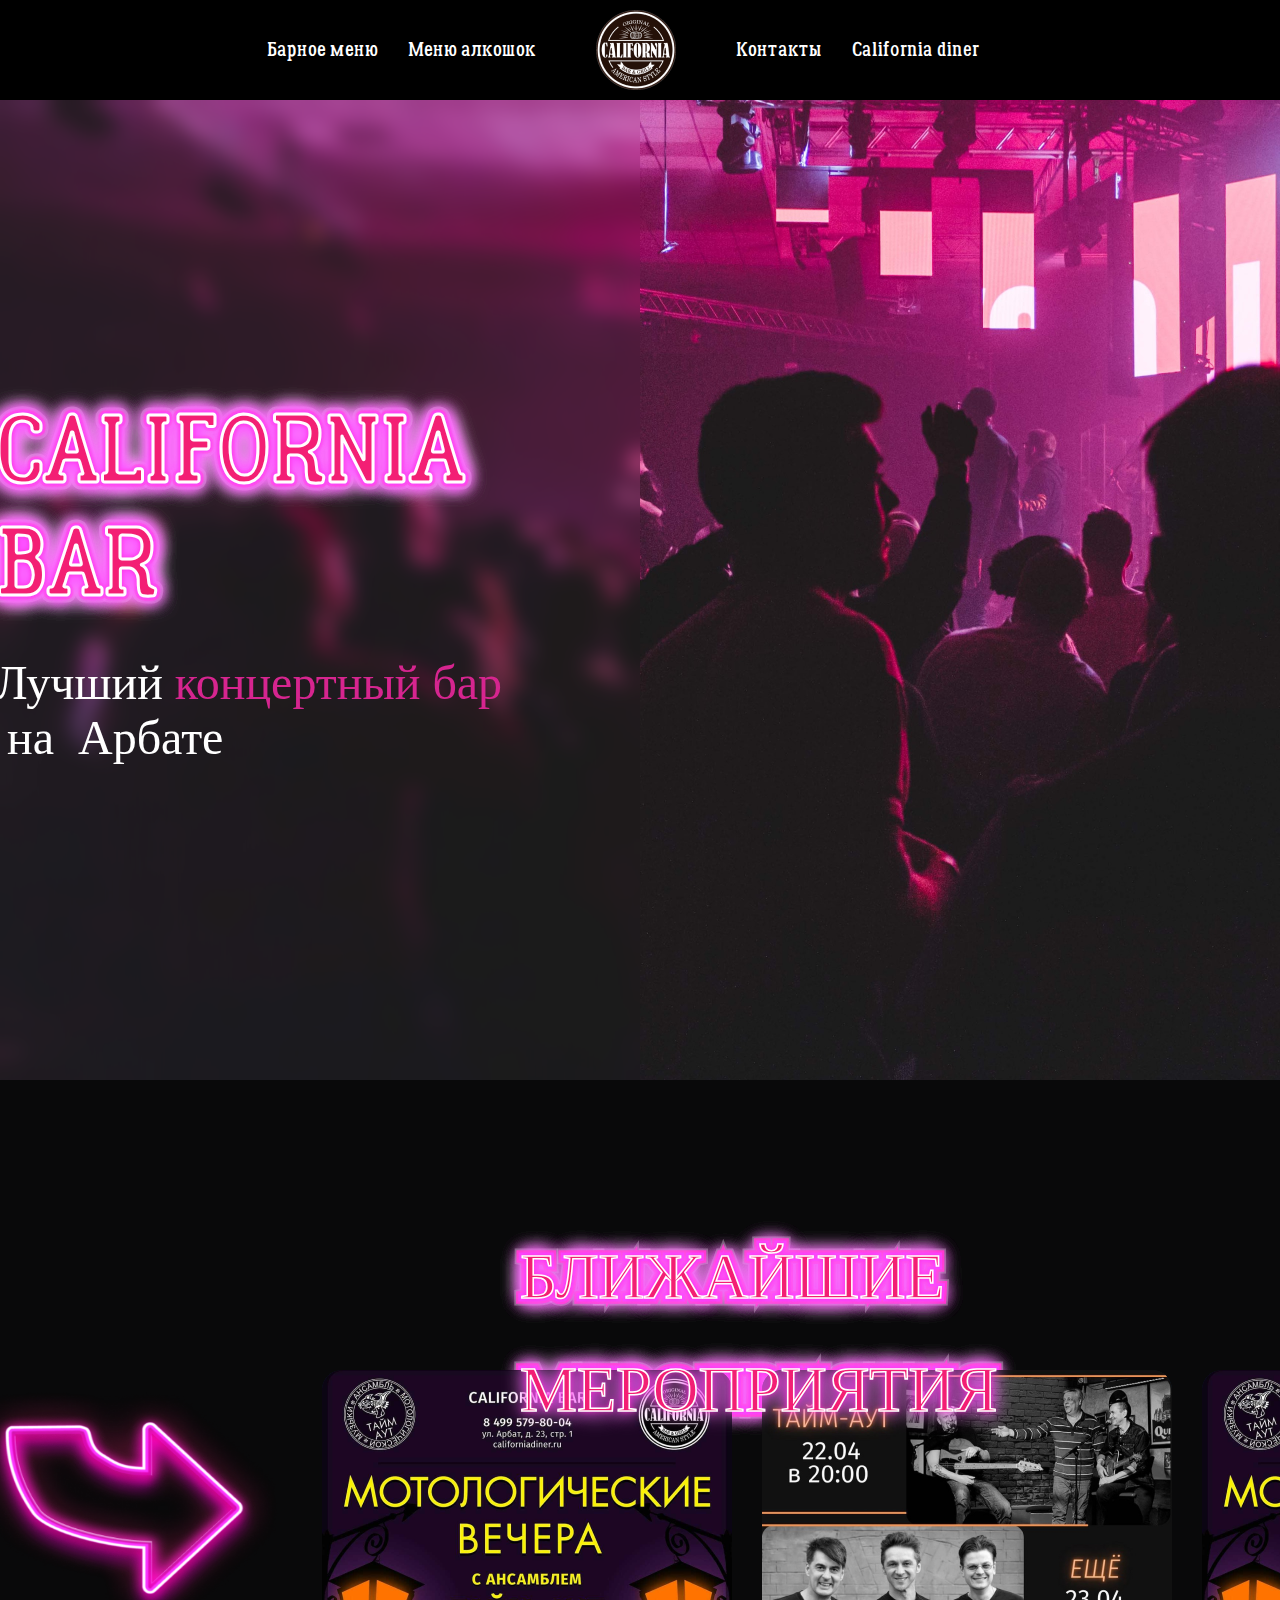
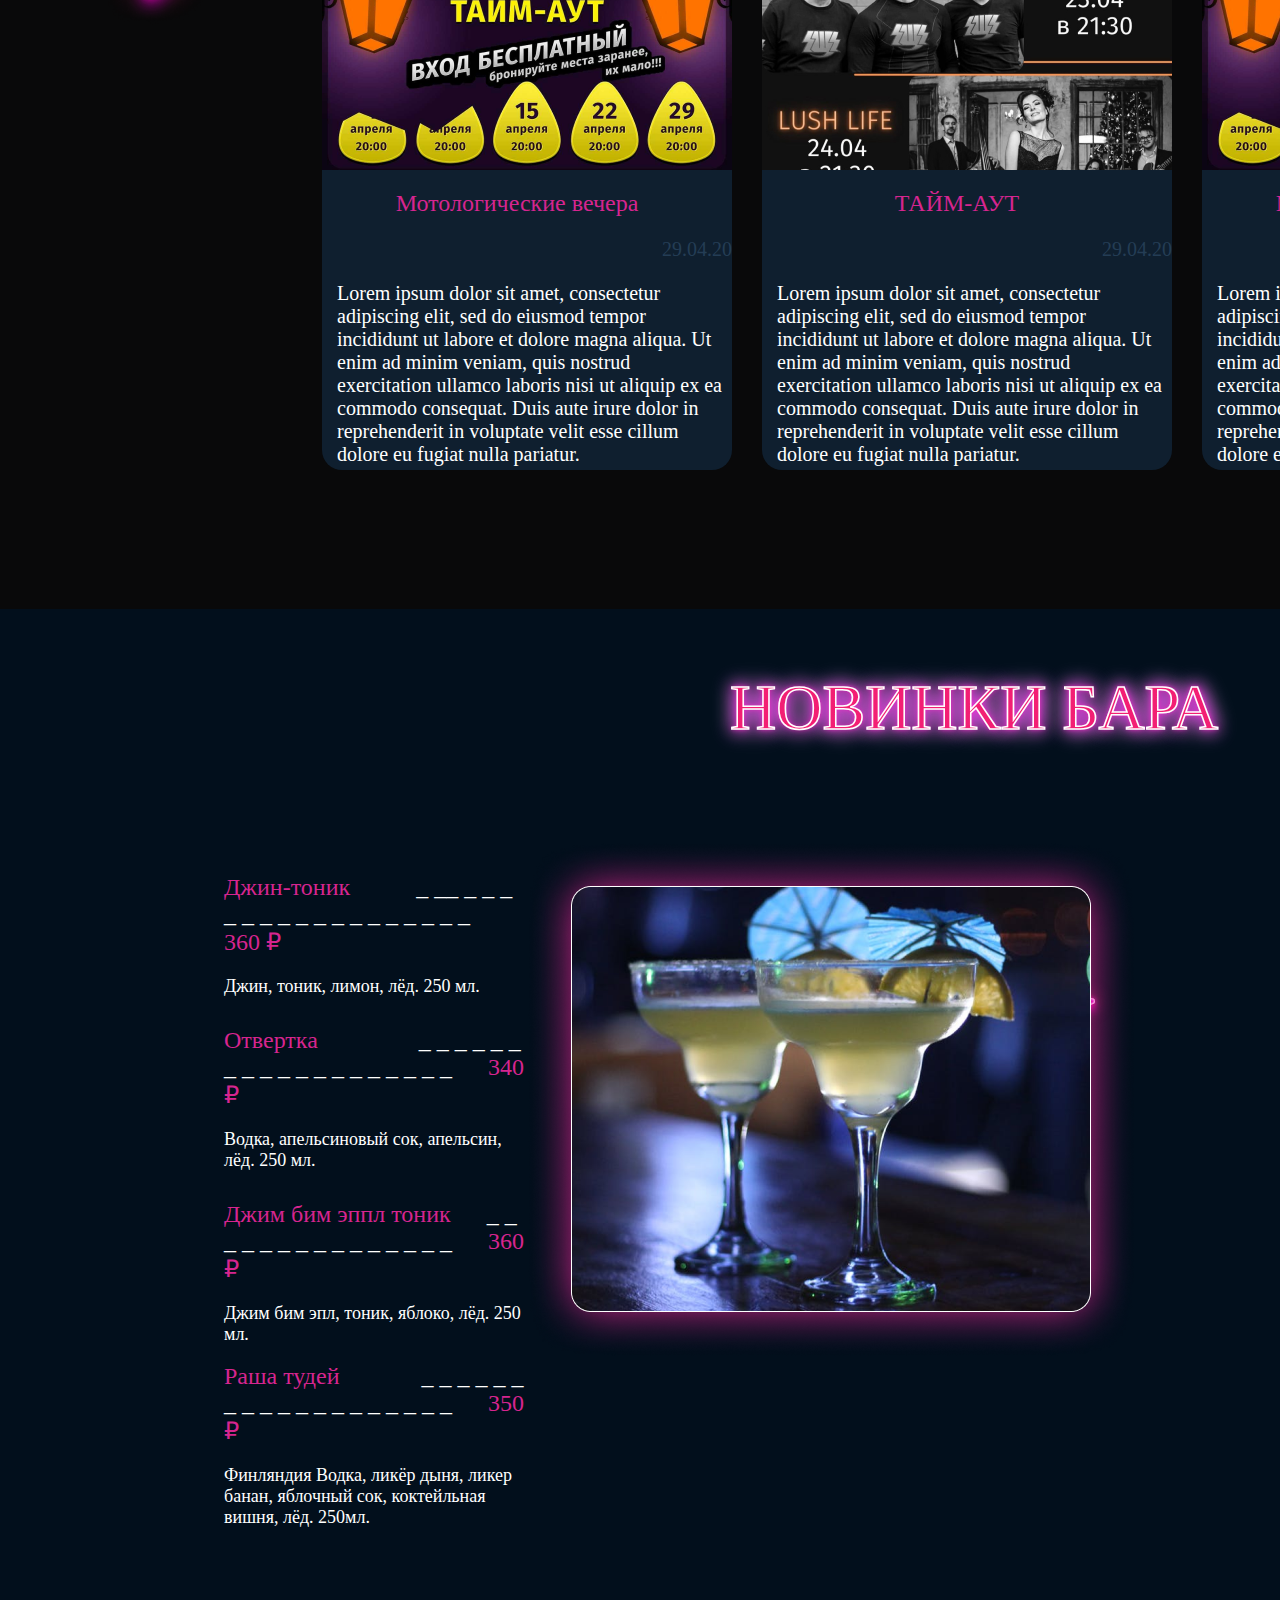
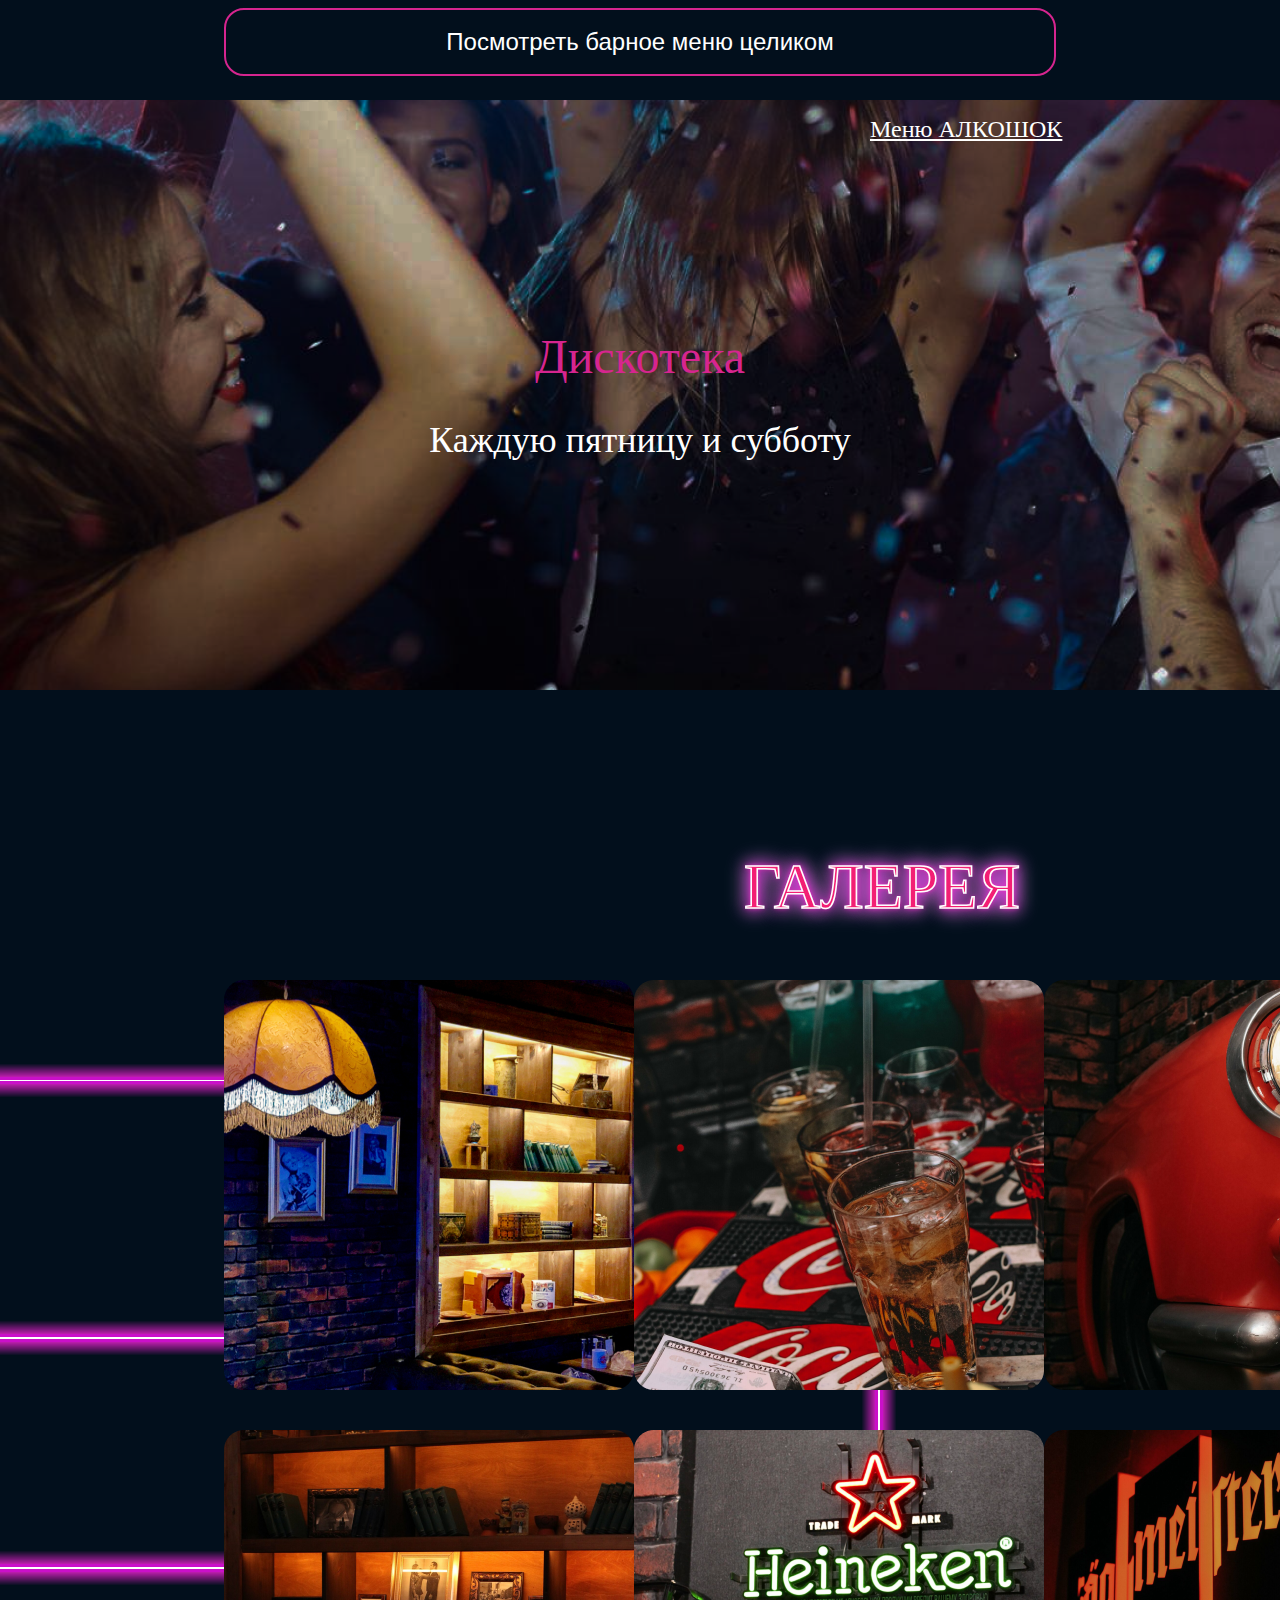
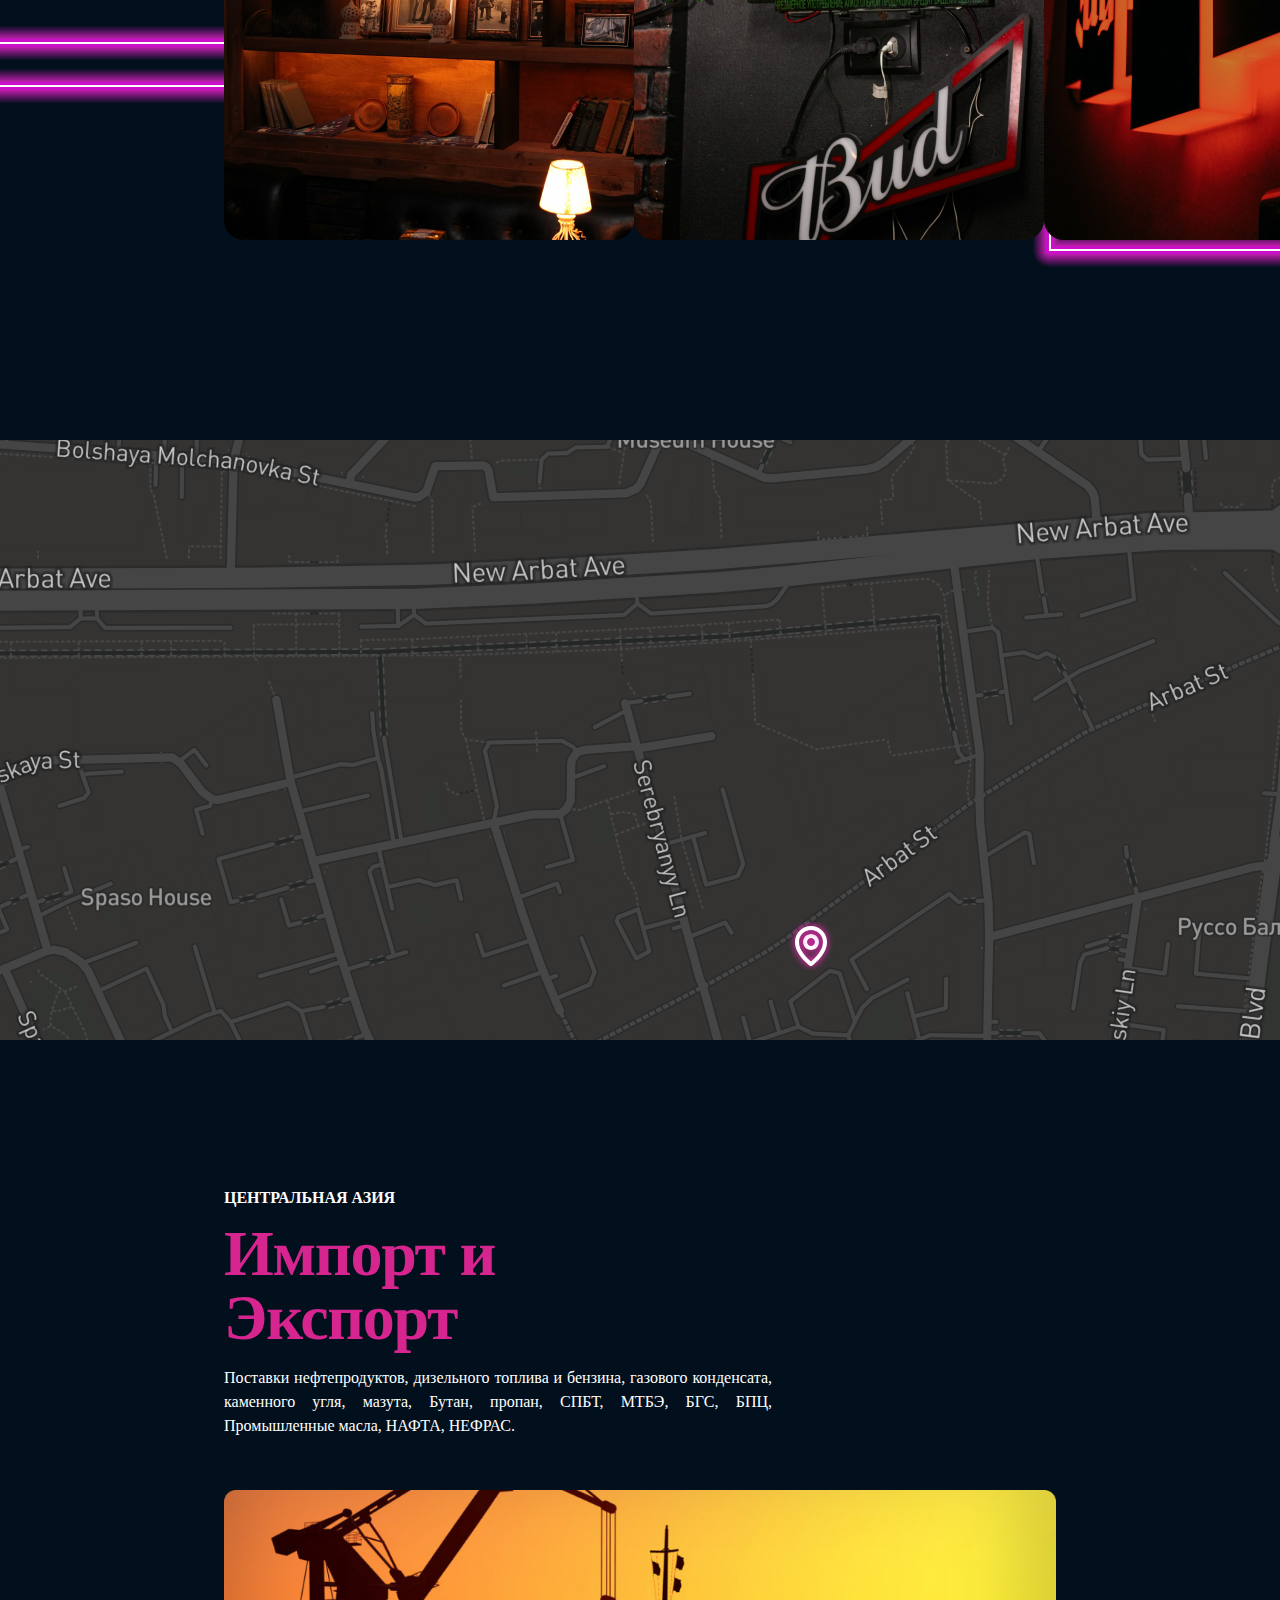
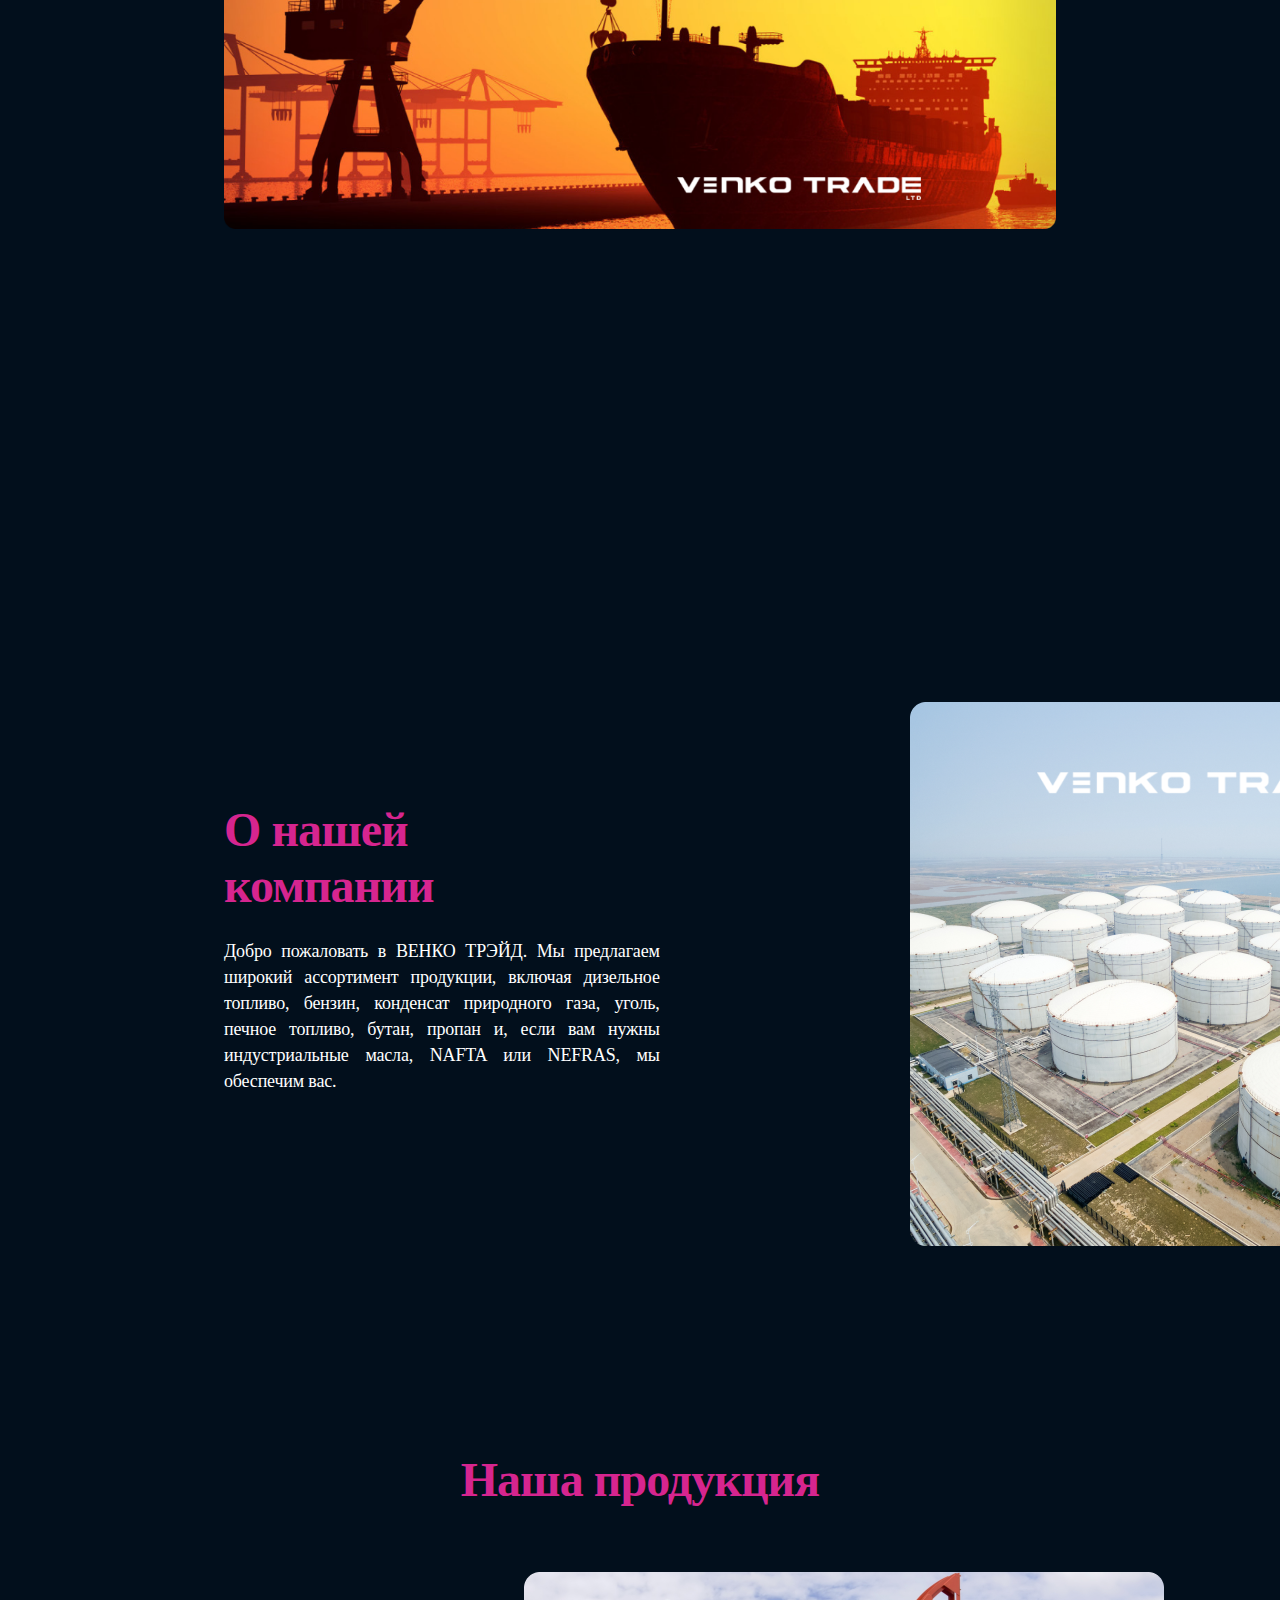
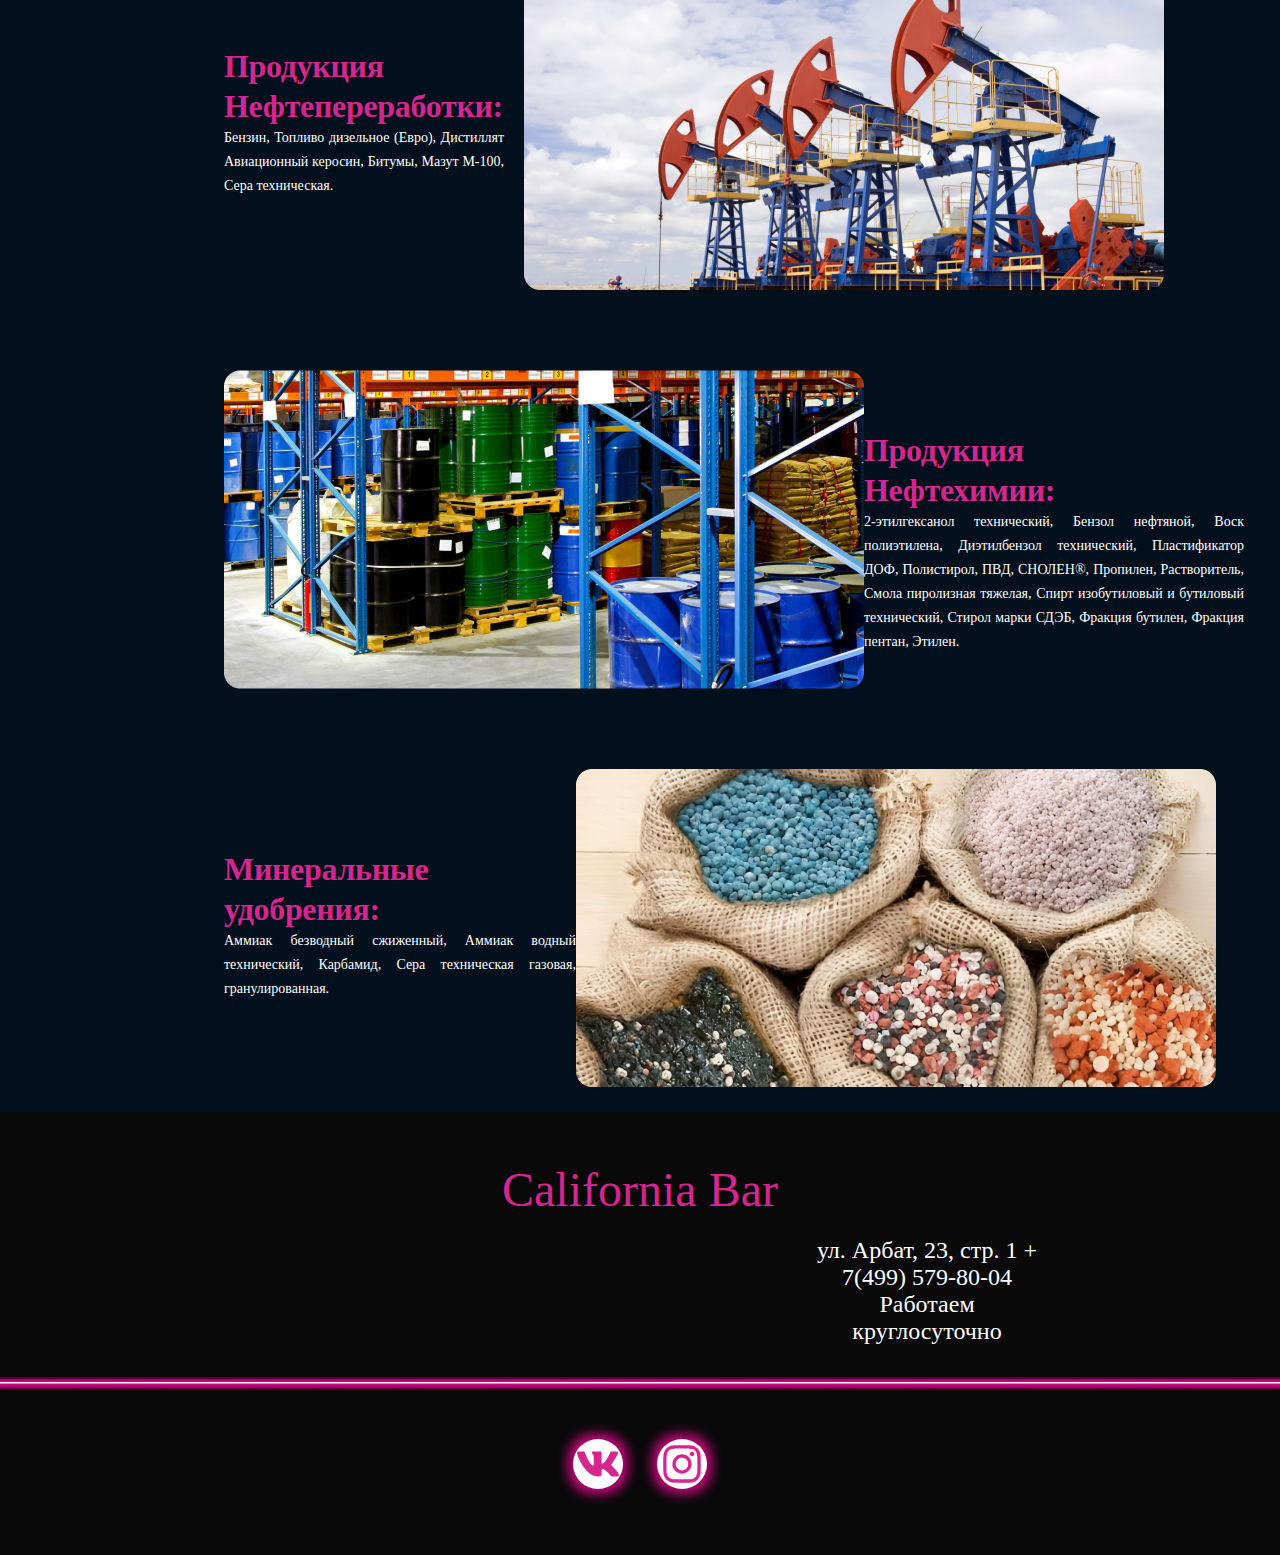
==== commit 99b34f96: "full" ====
--- a/index.html
+++ b/index.html
@@ -257,7 +257,7 @@
                 + 7(499) 579-80-04
                 Работаем круглосуточно</p>
         </div>
-        <img src="./images/line.png" alt="">
+        <img class="lineAdi" src="./images/line.png" alt="">
         <div class="two_img">
             <img src="./images/bxl-vk.svg.svg" alt="">
             <img src="./images/bxl-instagram.svg.svg" alt="">
--- a/css/style.css
+++ b/css/style.css
@@ -13,7 +13,8 @@
 
 
 .header_menu {
-    width: 1920px;
+    width: 100%;
+
     height: 100px;
     display: flex;
     align-items: center;
@@ -97,7 +98,7 @@
 
 .bgfone {
     background: url(/images/fone_first.png);
-    width: 1920px;
+    width: 100%;
     height: 980px;
 }
 
@@ -463,7 +464,8 @@
 
 .new_bars {
     position: relative;
-    width: 1920px;
+    width: 100%;
+
     height: 1091px;
     flex-shrink: 0;
     background: #020F1C;
@@ -765,7 +767,8 @@
 
 .disco {
     background: url(/images/disco.png);
-    width: 1920px;
+    width: 100%;
+
     height: 590px;
     flex-shrink: 0;
     display: flex;
@@ -874,7 +877,8 @@
 
 .galery {
     background: url(/images/bg.png);
-    width: 1920px;
+    width: 100%;
+
     height: 1350px;
     flex-shrink: 0;
 }
@@ -896,7 +900,8 @@
 
 .karta {
     background: url(/images/karta.png);
-    width: 1920px;
+    width: 100%;
+
     height: 600px;
     flex-shrink: 0;
     position: relative;
@@ -909,7 +914,8 @@
 }
 
 .ship {
-    width: 1920px;
+    width: 100%;
+
     height: 1006px;
     background: #020F1C;
     padding: 150px 0 100px 0;
@@ -965,7 +971,7 @@
 }
 
 .company {
-    width: 1920px;
+    width: 100%;
     height: 1006px;
     background: #020F1C;
     padding: 150px 0 100px 0;
@@ -1015,7 +1021,7 @@
 
 
 .production {
-    width: 1920px;
+    width: 100%;
     height: 140vh;
     background: #020F1C;
 }
@@ -1190,7 +1196,7 @@
     font-weight: 400;
     line-height: normal;
     display: flex;
-    margin-left: 835px;
+    margin-left: 805px;
     margin-top: 20px;
 }
 
@@ -1202,6 +1208,7 @@
 .two_img {
     display: flex;
     justify-content: center;
+
 }
 
 
@@ -1209,4 +1216,8 @@
     position: absolute;
     visibility: visible;
     top: -100%;
+}
+
+.lineAdi {
+    width: 100%;
 }